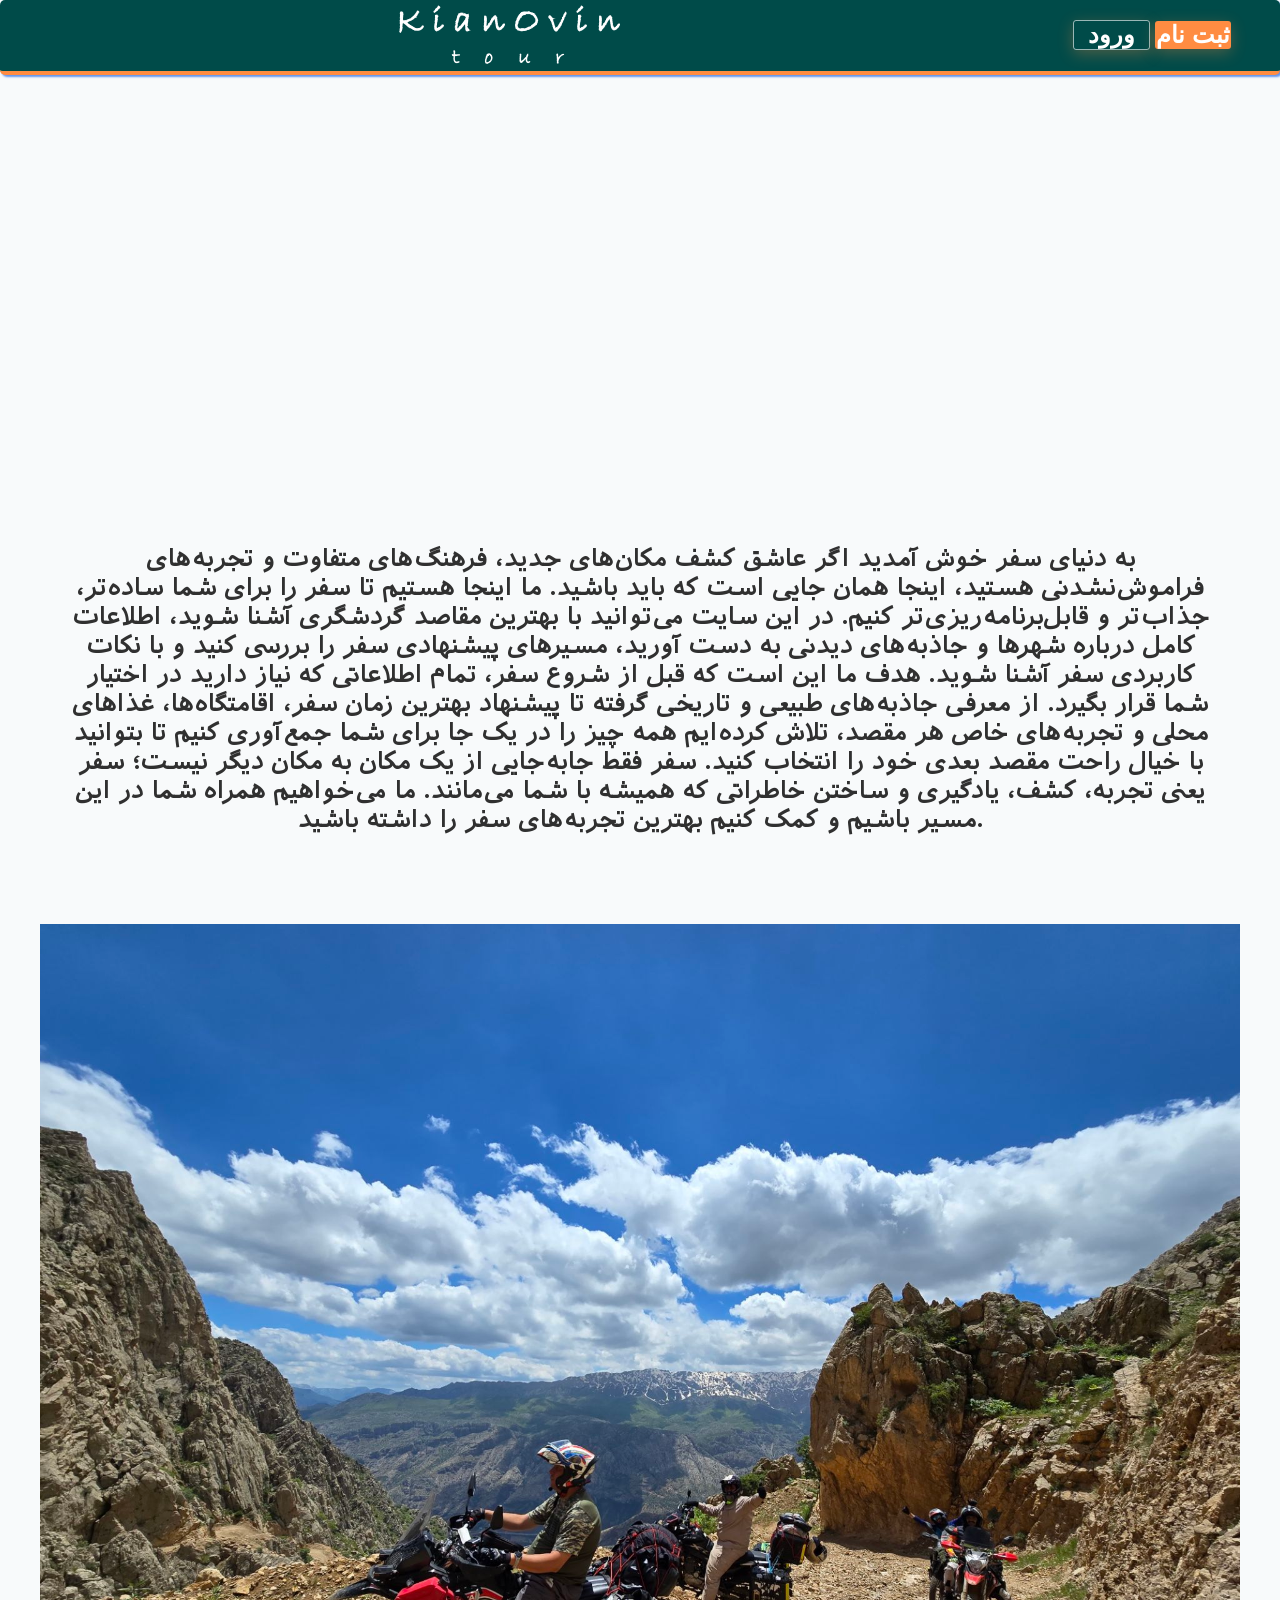
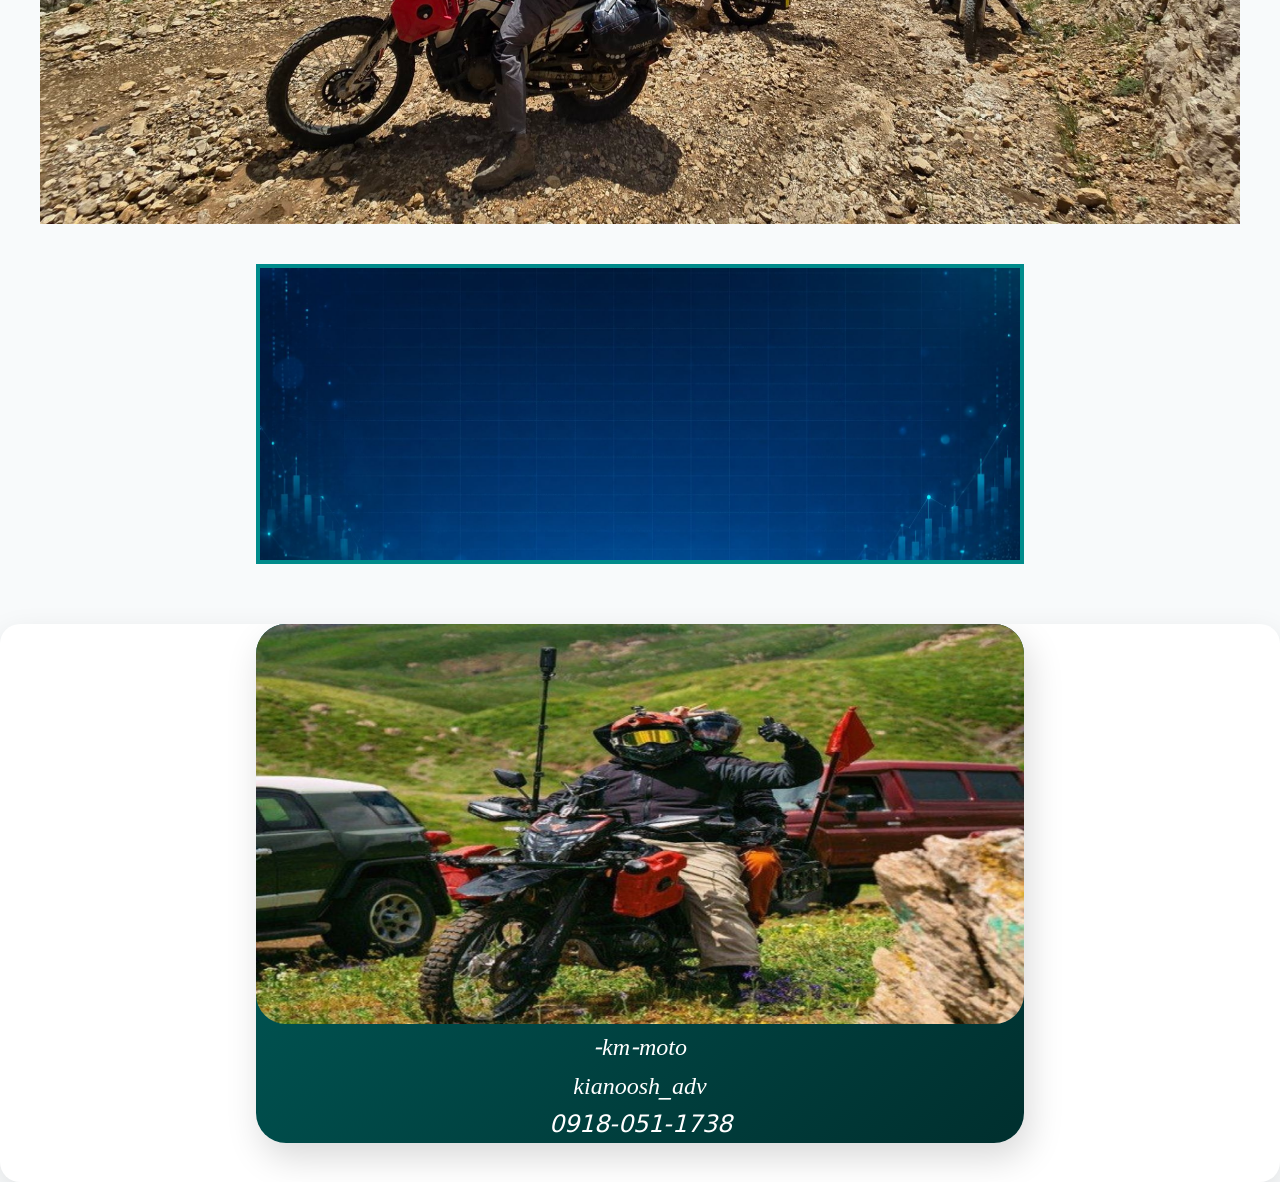
==== index.html @ 8444b20d "first_version" ====
<!DOCTYPE html>
<html lang="en">
<head>
    <meta charset="UTF-8">
    <meta name="viewport" content="width=device-width, initial-scale=1.0">
    <title>گردشگری کایکو</title>
    <link rel="stylesheet" href="index/index.css">
    <link rel="stylesheet" href="https://cdn.jsdelivr.net/npm/swiper@11/swiper-bundle.min.css"/>
    <script src="https://cdn.jsdelivr.net/npm/swiper@11/swiper-bundle.min.js"></script>
    <script src="index/chart/chart.umd.min.js"></script>

</head>
<body >
    <div class="header" >
        
        <div class="title">
            <h1>KianOvin</h1>
            <h3>t o u r</h3>
        </div>
        <div class="button">
            <button id="com">ورود</button>
            <button id="login">ثبت نام</button>
        </div>        
    </div>
    <div class="video">
        <video src="index/video/lv_0_۲۰۲۵۰۳۲۱۲۱۴۹۱۵.mp4" autoplay loop muted ></video>
    </div>
    <div class="expresion">
        <h4>
            به دنیای سفر خوش آمدید

اگر عاشق کشف مکان‌های جدید، فرهنگ‌های متفاوت و تجربه‌های فراموش‌نشدنی هستید، اینجا همان جایی است که باید باشید. ما اینجا هستیم تا سفر را برای شما ساده‌تر، جذاب‌تر و قابل‌برنامه‌ریزی‌تر کنیم.

در این سایت می‌توانید با بهترین مقاصد گردشگری آشنا شوید، اطلاعات کامل درباره شهرها و جاذبه‌های دیدنی به دست آورید، مسیرهای پیشنهادی سفر را بررسی کنید و با نکات کاربردی سفر آشنا شوید. هدف ما این است که قبل از شروع سفر، تمام اطلاعاتی که نیاز دارید در اختیار شما قرار بگیرد.

از معرفی جاذبه‌های طبیعی و تاریخی گرفته تا پیشنهاد بهترین زمان سفر، اقامتگاه‌ها، غذاهای محلی و تجربه‌های خاص هر مقصد، تلاش کرده‌ایم همه چیز را در یک جا برای شما جمع‌آوری کنیم تا بتوانید با خیال راحت مقصد بعدی خود را انتخاب کنید.

سفر فقط جابه‌جایی از یک مکان به مکان دیگر نیست؛ سفر یعنی تجربه، کشف، یادگیری و ساختن خاطراتی که همیشه با شما می‌مانند. ما می‌خواهیم همراه شما در این مسیر باشیم و کمک کنیم بهترین تجربه‌های سفر را داشته باشید.
        </h4>

    </div>
   

    <div class="swiper" id="swiper">
        <div class="swiper-wrapper">
            <div class="swiper-slide" >
                <div id="one"></div>
            </div>
            <div class="swiper-slide" >
                <div id="two"></div>
            </div>
            <div class="swiper-slide" >  
                <div id="three"></div>
            </div>
            <div class="swiper-slide" >
                <div id="four"></div>
            </div>
            <div class="swiper-slide" >
                <div id="five"></div>
            </div>

        </div>

    </div>
    <div class="box_canvas">
        <canvas id="canvas" class="canvas"></canvas>
    </div>
    <div class="swiper" id="all_img">
        <div class="swiper-wrapper">
            <div class="swiper-slide" id="swipeer" >
                <div class="one">
                <img src="index/pic/-2147483648_-210858.jpg" class="kianosh" alt="" >
                <div class="text_kianosh">
                    <h4>لیدر گروه</h4>
                    <p>کیانوش ملکی</p>
                    <p>25 ساله </p>
                    <p>متاهل</p>

                </div>
            </div>
            </div>
            <div class="swiper-slide" id="swipeer">
                <div class="one">
                <img src="index/pic/-2147483648_-210860.jpg" class="kianosh" alt="" >
                <div class="text_kianosh">
                    <p>-km-moto</p>
                    <p>kianoosh_adv</p>
                    <p>0918-051-1738</p>


                </div>
                </div>

            </div>

        </div>

    </div>

   
    
    
</body>
</html>
<script src="index/index.js"></script>
---- index/index.css ----
*{
    padding: 0;
    margin: 0;
    box-sizing: border-box;
}
@font-face{
    font-family:'title';
    src:url(../font/irsans_P30Day.com.ttf);;
}
@font-face{
    font-family: 'brad';
    src: url(../font/BRADHITC.TTF);
}
body{
    font-family:'title';
    background-color:#f8fAfB;
    
   

}
.header{
    width: 100%;
    background-color: #004B49;
    border-bottom: 4px solid #FF8C42;
    display: flex;
    border-radius: 5px;
    box-shadow: 2px 2px 2px cornflowerblue;
    color: #ffffff;
    letter-spacing: 10px;
}
.title{
    width: 50%;
    font-family:'brad';
    margin-left: auto;
    margin-right: auto;
    text-align: center;
    font-size: large;
    backdrop-filter: blur(1px);
    height: fit-content;
}
@media(max-width:375px){
    .title{
        font-size: 8px;
       
    }
}
button{
    background: #FF8C42;
    border: none;
    color: white;
    font-size: 20px;
    box-shadow: 0 4px 15px rgba(255,140,66,0.3);
 
    
}
button{
       cursor: pointer;
       width: 30%;
       
       height: fit-content;
       border-radius: 3px;
        font-size: x-large;
        font-weight: bolder;
        transition: 0.5s;

}
.button{
    display: flex;
    width: 20%;
    align-items: center;
    justify-content: center;
    gap: 5px;
    height: fit-content;
    margin-top: 20px;
}
.video{
    width: 80%;
    margin-left: auto;
    margin-right: auto;
    text-align: center;
    margin-top: 2%;
}
video{
    width: 80%;
    border: 2px black solid;
    border: none;
    border-radius: 15px;
   
}
@media(max-width:450px){
    .video{
        width: 100%;
    }
    video{
        width: 100%;
    }
}

.box_image_one{
    width: 15%;
    height: 110px;
    background-image: url(pic/1.png);
    background-size: cover;
    margin-left: 5%;
    border-radius: 3px;
    box-shadow: 3px 2px 5px black;
}
#com{
    background: transparent;
    color: white;
    border: 1px solid rgba(255,255,255,0.6);
}
@media(max-width:1024px){
    button{
        gap: 30px;
        font-size: large;
    }
}
@media(max-width:704px){
    .button{
        width: 100%;
        flex-wrap: wrap;
    }
}
@media(max-width:780px){
    .box_image_one{
        visibility: hidden;
    }
}
button:hover{
    box-shadow: 3px 3px 5px cadetblue;
    background-color: #E67E22;
}
@font-face{
    font-family: 'expresion';
    src: url(../font/);
}
.expresion{
    font-family:'title';
    margin-top: 30px;
    color: rgb(48, 48, 48);
    width: 90%;
    margin-left: auto;
    margin-right: auto;
    text-align: center;
    font-size: 24px;
    height: fit-content;
    
}
.all_image{
    margin-top: 40px;
    height: 300px;
    width: 80%;
    margin-left: auto;
    margin-right: auto;
    border: 2px solid orangered;

}
.img{
    margin-top: 50px;
    height: 400px;
    width: 90%;
   
    margin-left: auto;
    margin-right: auto;

}
img{
    width: 100%;
    height: 100%;
}
.swiper{
    width: 100%;
    text-align: center;
    margin-top: 90px;
}


.img{
    border-radius: 20px;
}


.box_canvas{
    max-width: 60%;
    height: 300px;
    margin-left: auto;
    margin-right: auto;
    margin-top: 40px ;
    height: 300px;
   

}
.canvas{
    height: 100%;
    width: 100%;
    margin-left: auto;
    margin-right: auto;
    border: 4px solid darkcyan;
    background-image: url(pic/fd52de25-2a9a-4688-99f4-b8095c11a74e.jpg);
    background-size: cover;
    background-repeat: no-repeat;
    background-position: center;

}

.kianosh{
    width: 100%;
    height: 400px;
    margin-left: auto;
    margin-right: auto;
    border-radius: 30px;
}
#all_img{
    background-color: rgb(255, 255, 255);
    border-radius: 20px;
    box-shadow: 0 10px 30px rgba(0,0,0,0.1);
    margin-top: 60px;
}
.text_kianosh{
    font-family: 'title';
    font-feature-settings: "SS01";
    color: #ffffff;
    font-size: x-large;
    font-style: italic;
    text-align: center;
    line-height: 1.6;
}
.one{
    border: none;
    width: 60%;
    margin-left: auto;
    margin-right: auto;
    background: linear-gradient(135deg,#005f5d 0%,#002f2e 100%);
    border-radius: 30px;
    box-shadow: 5px 15px 35px rgba(0, 0, 0, 0.15);
}

#one{
    margin-left: auto;
    margin-right: auto;
    width: 100%;
    height: 100vh;
    background-image: url(pic/IMG_20260608_173111_754.jpg);
    background-size: contain;
    background-repeat: no-repeat;
    background-position: center;
   
}
#two{
    margin-left: auto;
    margin-right: auto;
    width: 100%;
    height: 100vh;
    background-image: url(pic/IMG_20260608_173112_540.jpg);
    background-size: contain;
    background-repeat: no-repeat;
    background-position: center;
 

}
#three{
    margin-left: auto;
    margin-right: auto;
     width: 100%;
    height: 100vh;
    background-image: url(pic/IMG_20260608_173112_901.jpg);
    background-size: contain;
    background-repeat: no-repeat;
    background-position: center;
 

}
#four{
    margin-left: auto;
    margin-right: auto;
    width: 100%;
    height: 100vh;
    background-image: url(pic/IMG_20260608_173112_183.jpg);
    background-size: contain;
    background-repeat: no-repeat;
    background-position: center;
   

}
#five{
    margin-left: auto;
    margin-right: auto;
    width: 100%;
    height: 100vh;
    background-image: url(pic/IMG_20260608_173111_948.jpg);
    background-size: contain;
    background-repeat: no-repeat;
    background-position: center;

    
}
#manage{
    width: 100px;
    height: fit-content;
    margin-left: 90%;
}
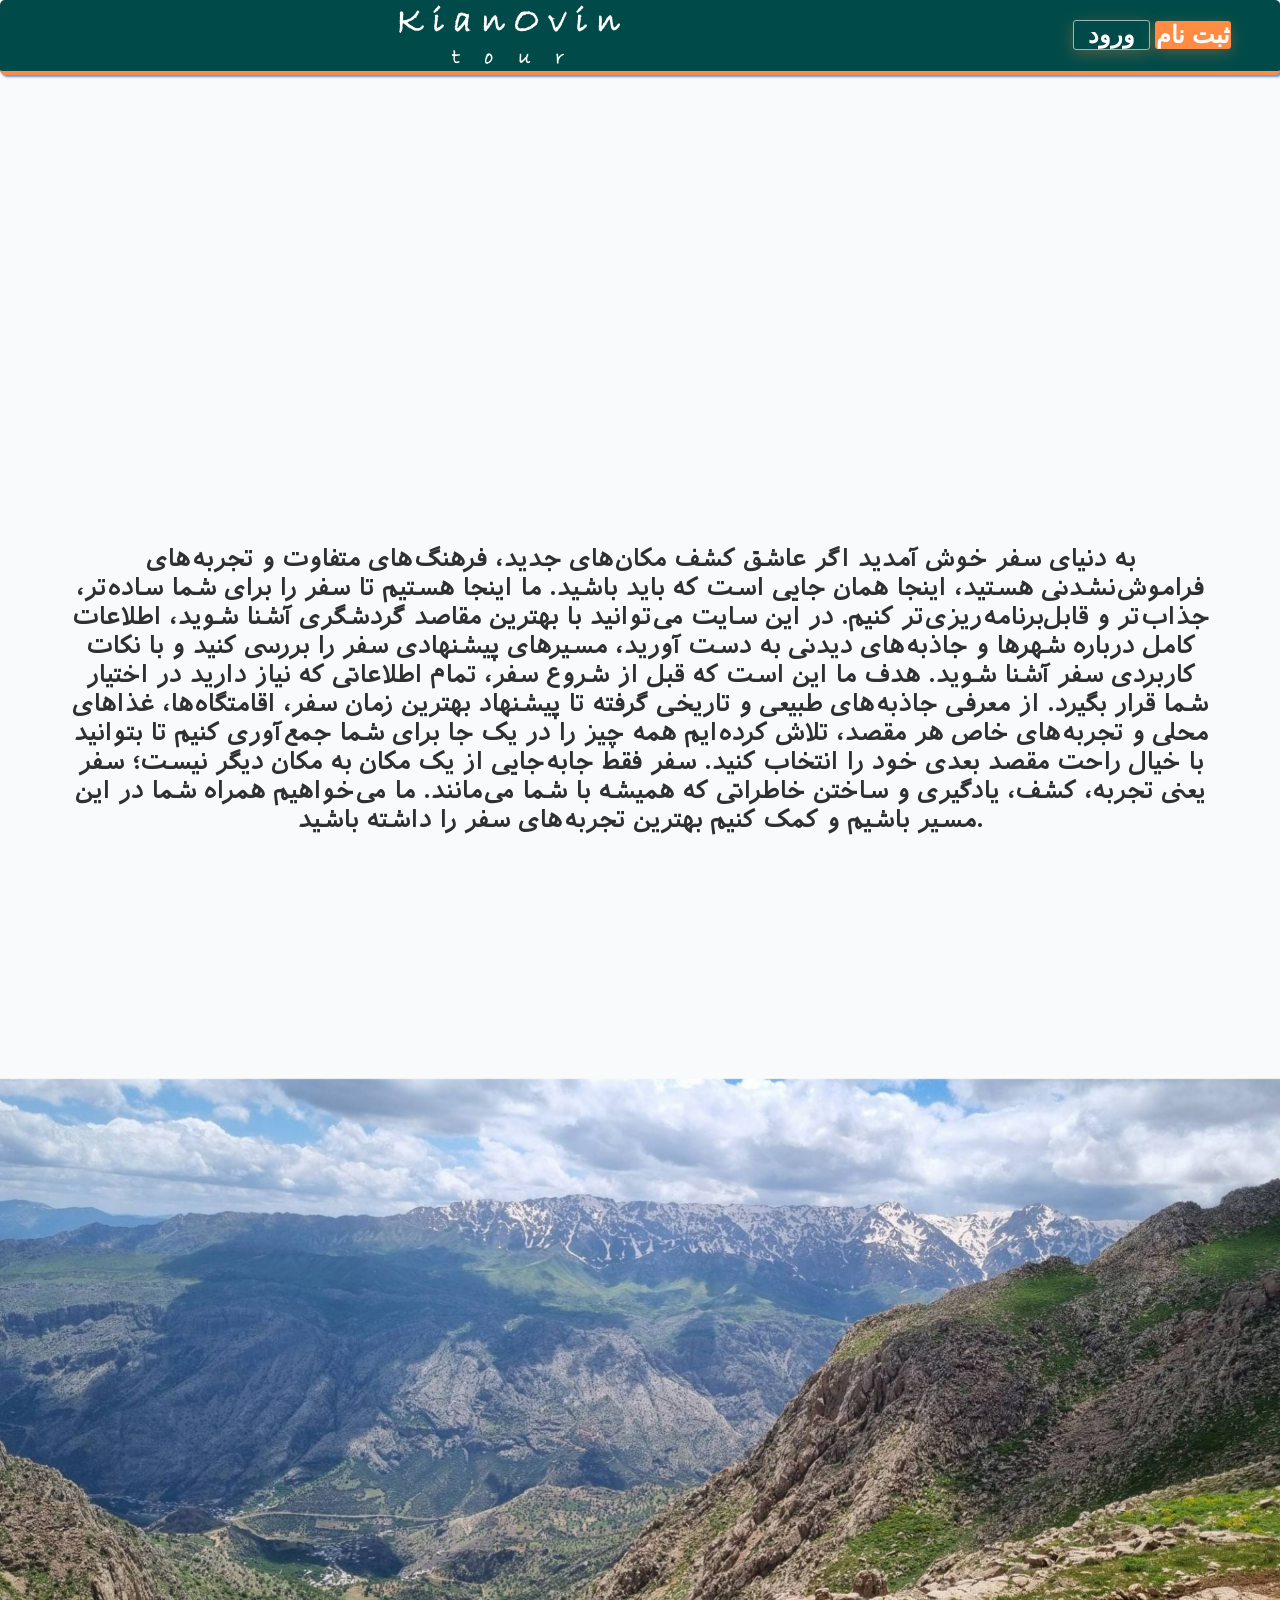
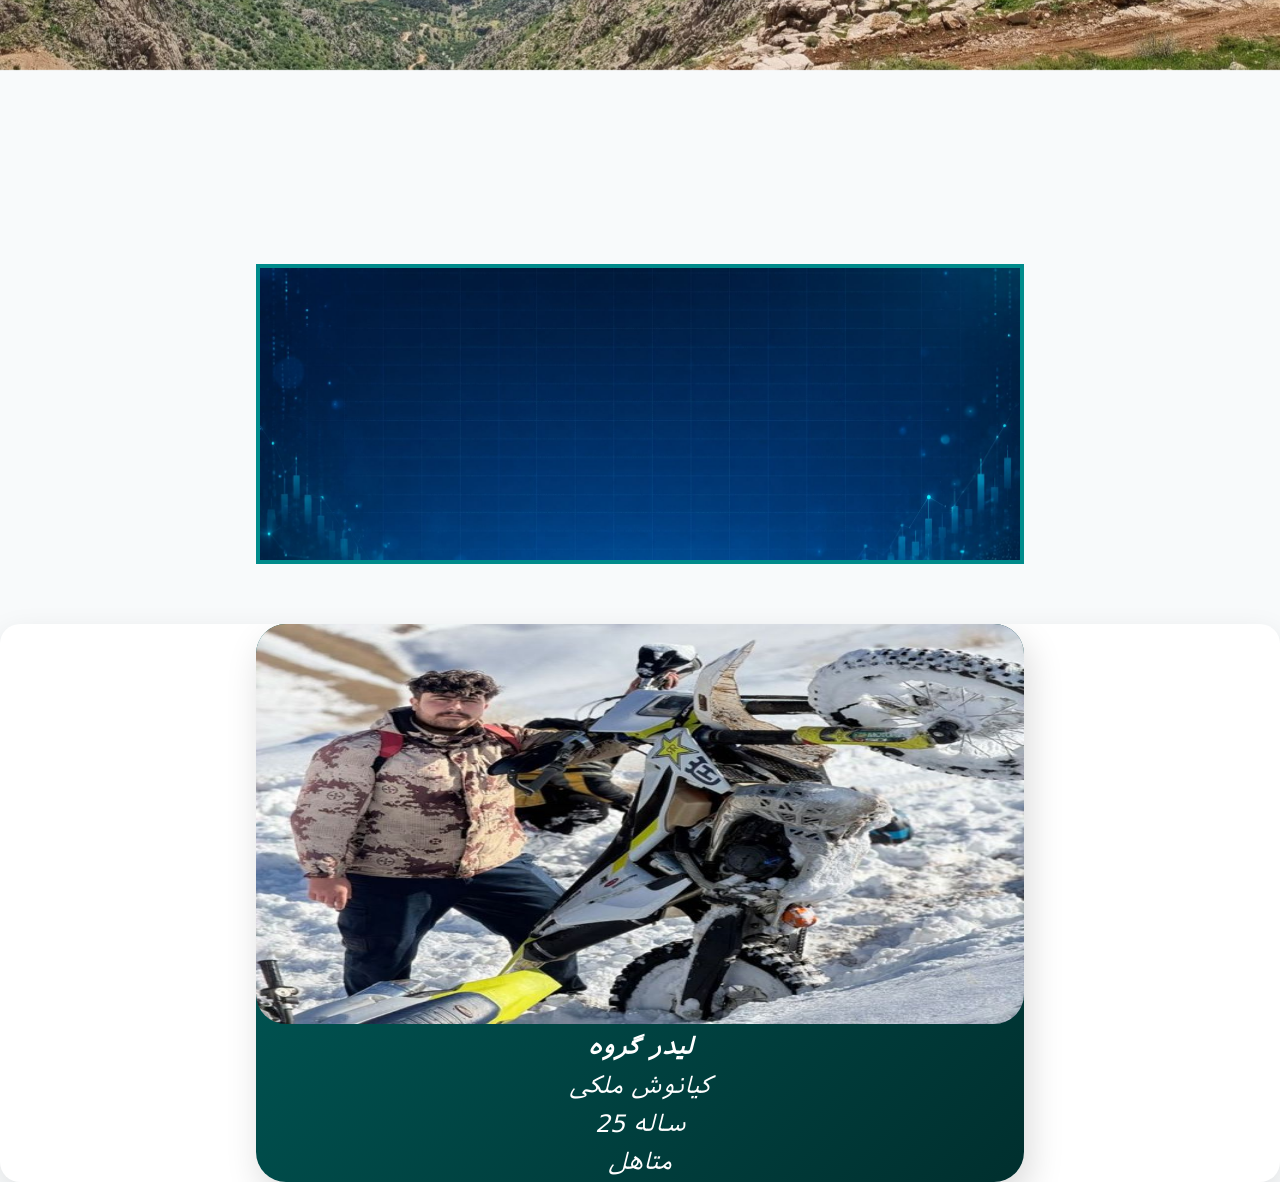
==== commit c9714513: "Add files via upload" ====
--- a/index.html
+++ b/index.html
@@ -1,105 +1,105 @@
-<!DOCTYPE html>
-<html lang="en">
-<head>
-    <meta charset="UTF-8">
-    <meta name="viewport" content="width=device-width, initial-scale=1.0">
-    <title>گردشگری کایکو</title>
-    <link rel="stylesheet" href="index/index.css">
-    <link rel="stylesheet" href="https://cdn.jsdelivr.net/npm/swiper@11/swiper-bundle.min.css"/>
-    <script src="https://cdn.jsdelivr.net/npm/swiper@11/swiper-bundle.min.js"></script>
-    <script src="index/chart/chart.umd.min.js"></script>
-
-</head>
-<body >
-    <div class="header" >
-        
-        <div class="title">
-            <h1>KianOvin</h1>
-            <h3>t o u r</h3>
-        </div>
-        <div class="button">
-            <button id="com">ورود</button>
-            <button id="login">ثبت نام</button>
-        </div>        
-    </div>
-    <div class="video">
-        <video src="index/video/lv_0_۲۰۲۵۰۳۲۱۲۱۴۹۱۵.mp4" autoplay loop muted ></video>
-    </div>
-    <div class="expresion">
-        <h4>
-            به دنیای سفر خوش آمدید
-
-اگر عاشق کشف مکان‌های جدید، فرهنگ‌های متفاوت و تجربه‌های فراموش‌نشدنی هستید، اینجا همان جایی است که باید باشید. ما اینجا هستیم تا سفر را برای شما ساده‌تر، جذاب‌تر و قابل‌برنامه‌ریزی‌تر کنیم.
-
-در این سایت می‌توانید با بهترین مقاصد گردشگری آشنا شوید، اطلاعات کامل درباره شهرها و جاذبه‌های دیدنی به دست آورید، مسیرهای پیشنهادی سفر را بررسی کنید و با نکات کاربردی سفر آشنا شوید. هدف ما این است که قبل از شروع سفر، تمام اطلاعاتی که نیاز دارید در اختیار شما قرار بگیرد.
-
-از معرفی جاذبه‌های طبیعی و تاریخی گرفته تا پیشنهاد بهترین زمان سفر، اقامتگاه‌ها، غذاهای محلی و تجربه‌های خاص هر مقصد، تلاش کرده‌ایم همه چیز را در یک جا برای شما جمع‌آوری کنیم تا بتوانید با خیال راحت مقصد بعدی خود را انتخاب کنید.
-
-سفر فقط جابه‌جایی از یک مکان به مکان دیگر نیست؛ سفر یعنی تجربه، کشف، یادگیری و ساختن خاطراتی که همیشه با شما می‌مانند. ما می‌خواهیم همراه شما در این مسیر باشیم و کمک کنیم بهترین تجربه‌های سفر را داشته باشید.
-        </h4>
-
-    </div>
-   
-
-    <div class="swiper" id="swiper">
-        <div class="swiper-wrapper">
-            <div class="swiper-slide" >
-                <div id="one"></div>
-            </div>
-            <div class="swiper-slide" >
-                <div id="two"></div>
-            </div>
-            <div class="swiper-slide" >  
-                <div id="three"></div>
-            </div>
-            <div class="swiper-slide" >
-                <div id="four"></div>
-            </div>
-            <div class="swiper-slide" >
-                <div id="five"></div>
-            </div>
-
-        </div>
-
-    </div>
-    <div class="box_canvas">
-        <canvas id="canvas" class="canvas"></canvas>
-    </div>
-    <div class="swiper" id="all_img">
-        <div class="swiper-wrapper">
-            <div class="swiper-slide" id="swipeer" >
-                <div class="one">
-                <img src="index/pic/-2147483648_-210858.jpg" class="kianosh" alt="" >
-                <div class="text_kianosh">
-                    <h4>لیدر گروه</h4>
-                    <p>کیانوش ملکی</p>
-                    <p>25 ساله </p>
-                    <p>متاهل</p>
-
-                </div>
-            </div>
-            </div>
-            <div class="swiper-slide" id="swipeer">
-                <div class="one">
-                <img src="index/pic/-2147483648_-210860.jpg" class="kianosh" alt="" >
-                <div class="text_kianosh">
-                    <p>-km-moto</p>
-                    <p>kianoosh_adv</p>
-                    <p>0918-051-1738</p>
-
-
-                </div>
-                </div>
-
-            </div>
-
-        </div>
-
-    </div>
-
-   
-    
-    
-</body>
-</html>
+<!DOCTYPE html>
+<html lang="en">
+<head>
+    <meta charset="UTF-8">
+    <meta name="viewport" content="width=device-width, initial-scale=1.0">
+    <title>گردشگری کایکو</title>
+    <link rel="stylesheet" href="index/index.css">
+    <link rel="stylesheet" href="https://cdn.jsdelivr.net/npm/swiper@11/swiper-bundle.min.css"/>
+    <script src="https://cdn.jsdelivr.net/npm/swiper@11/swiper-bundle.min.js"></script>
+    <script src="index/chart/chart.umd.min.js"></script>
+
+</head>
+<body >
+    <div class="header" >
+        
+        <div class="title">
+            <h1>KianOvin</h1>
+            <h3>t o u r</h3>
+        </div>
+        <div class="button">
+            <button id="com">ورود</button>
+            <button id="login">ثبت نام</button>
+        </div>        
+    </div>
+    <div class="video">
+        <video src="index/video/lv_0_۲۰۲۵۰۳۲۱۲۱۴۹۱۵.mp4" autoplay loop muted ></video>
+    </div>
+    <div class="expresion">
+        <h4>
+            به دنیای سفر خوش آمدید
+
+اگر عاشق کشف مکان‌های جدید، فرهنگ‌های متفاوت و تجربه‌های فراموش‌نشدنی هستید، اینجا همان جایی است که باید باشید. ما اینجا هستیم تا سفر را برای شما ساده‌تر، جذاب‌تر و قابل‌برنامه‌ریزی‌تر کنیم.
+
+در این سایت می‌توانید با بهترین مقاصد گردشگری آشنا شوید، اطلاعات کامل درباره شهرها و جاذبه‌های دیدنی به دست آورید، مسیرهای پیشنهادی سفر را بررسی کنید و با نکات کاربردی سفر آشنا شوید. هدف ما این است که قبل از شروع سفر، تمام اطلاعاتی که نیاز دارید در اختیار شما قرار بگیرد.
+
+از معرفی جاذبه‌های طبیعی و تاریخی گرفته تا پیشنهاد بهترین زمان سفر، اقامتگاه‌ها، غذاهای محلی و تجربه‌های خاص هر مقصد، تلاش کرده‌ایم همه چیز را در یک جا برای شما جمع‌آوری کنیم تا بتوانید با خیال راحت مقصد بعدی خود را انتخاب کنید.
+
+سفر فقط جابه‌جایی از یک مکان به مکان دیگر نیست؛ سفر یعنی تجربه، کشف، یادگیری و ساختن خاطراتی که همیشه با شما می‌مانند. ما می‌خواهیم همراه شما در این مسیر باشیم و کمک کنیم بهترین تجربه‌های سفر را داشته باشید.
+        </h4>
+
+    </div>
+   
+
+    <div class="swiper" id="swiper">
+        <div class="swiper-wrapper">
+            <div class="swiper-slide" >
+                <div id="one"></div>
+            </div>
+            <div class="swiper-slide" >
+                <div id="two"></div>
+            </div>
+            <div class="swiper-slide" >  
+                <div id="three"></div>
+            </div>
+            <div class="swiper-slide" >
+                <div id="four"></div>
+            </div>
+            <div class="swiper-slide" >
+                <div id="five"></div>
+            </div>
+
+        </div>
+
+    </div>
+    <div class="box_canvas">
+        <canvas id="canvas" class="canvas"></canvas>
+    </div>
+    <div class="swiper" id="all_img">
+        <div class="swiper-wrapper">
+            <div class="swiper-slide" id="swipeer" >
+                <div class="one">
+                <img src="index/pic/-2147483648_-210858.jpg" class="kianosh" alt="" >
+                <div class="text_kianosh">
+                    <h4>لیدر گروه</h4>
+                    <p>کیانوش ملکی</p>
+                    <p>25 ساله </p>
+                    <p>متاهل</p>
+
+                </div>
+            </div>
+            </div>
+            <div class="swiper-slide" id="swipeer">
+                <div class="one">
+                <img src="index/pic/-2147483648_-210860.jpg" class="kianosh" alt="" >
+                <div class="text_kianosh">
+                    <p>-km-moto</p>
+                    <p>kianoosh_adv</p>
+                    <p>0918-051-1738</p>
+
+
+                </div>
+                </div>
+
+            </div>
+
+        </div>
+
+    </div>
+
+   
+    
+    
+</body>
+</html>
 <script src="index/index.js"></script>
--- a/index/index.css
+++ b/index/index.css
@@ -1,302 +1,302 @@
-*{
-    padding: 0;
-    margin: 0;
-    box-sizing: border-box;
-}
-@font-face{
-    font-family:'title';
-    src:url(../font/irsans_P30Day.com.ttf);;
-}
-@font-face{
-    font-family: 'brad';
-    src: url(../font/BRADHITC.TTF);
-}
-body{
-    font-family:'title';
-    background-color:#f8fAfB;
-    
-   
-
-}
-.header{
-    width: 100%;
-    background-color: #004B49;
-    border-bottom: 4px solid #FF8C42;
-    display: flex;
-    border-radius: 5px;
-    box-shadow: 2px 2px 2px cornflowerblue;
-    color: #ffffff;
-    letter-spacing: 10px;
-}
-.title{
-    width: 50%;
-    font-family:'brad';
-    margin-left: auto;
-    margin-right: auto;
-    text-align: center;
-    font-size: large;
-    backdrop-filter: blur(1px);
-    height: fit-content;
-}
-@media(max-width:375px){
-    .title{
-        font-size: 8px;
-       
-    }
-}
-button{
-    background: #FF8C42;
-    border: none;
-    color: white;
-    font-size: 20px;
-    box-shadow: 0 4px 15px rgba(255,140,66,0.3);
- 
-    
-}
-button{
-       cursor: pointer;
-       width: 30%;
-       
-       height: fit-content;
-       border-radius: 3px;
-        font-size: x-large;
-        font-weight: bolder;
-        transition: 0.5s;
-
-}
-.button{
-    display: flex;
-    width: 20%;
-    align-items: center;
-    justify-content: center;
-    gap: 5px;
-    height: fit-content;
-    margin-top: 20px;
-}
-.video{
-    width: 80%;
-    margin-left: auto;
-    margin-right: auto;
-    text-align: center;
-    margin-top: 2%;
-}
-video{
-    width: 80%;
-    border: 2px black solid;
-    border: none;
-    border-radius: 15px;
-   
-}
-@media(max-width:450px){
-    .video{
-        width: 100%;
-    }
-    video{
-        width: 100%;
-    }
-}
-
-.box_image_one{
-    width: 15%;
-    height: 110px;
-    background-image: url(pic/1.png);
-    background-size: cover;
-    margin-left: 5%;
-    border-radius: 3px;
-    box-shadow: 3px 2px 5px black;
-}
-#com{
-    background: transparent;
-    color: white;
-    border: 1px solid rgba(255,255,255,0.6);
-}
-@media(max-width:1024px){
-    button{
-        gap: 30px;
-        font-size: large;
-    }
-}
-@media(max-width:704px){
-    .button{
-        width: 100%;
-        flex-wrap: wrap;
-    }
-}
-@media(max-width:780px){
-    .box_image_one{
-        visibility: hidden;
-    }
-}
-button:hover{
-    box-shadow: 3px 3px 5px cadetblue;
-    background-color: #E67E22;
-}
-@font-face{
-    font-family: 'expresion';
-    src: url(../font/);
-}
-.expresion{
-    font-family:'title';
-    margin-top: 30px;
-    color: rgb(48, 48, 48);
-    width: 90%;
-    margin-left: auto;
-    margin-right: auto;
-    text-align: center;
-    font-size: 24px;
-    height: fit-content;
-    
-}
-.all_image{
-    margin-top: 40px;
-    height: 300px;
-    width: 80%;
-    margin-left: auto;
-    margin-right: auto;
-    border: 2px solid orangered;
-
-}
-.img{
-    margin-top: 50px;
-    height: 400px;
-    width: 90%;
-   
-    margin-left: auto;
-    margin-right: auto;
-
-}
-img{
-    width: 100%;
-    height: 100%;
-}
-.swiper{
-    width: 100%;
-    text-align: center;
-    margin-top: 90px;
-}
-
-
-.img{
-    border-radius: 20px;
-}
-
-
-.box_canvas{
-    max-width: 60%;
-    height: 300px;
-    margin-left: auto;
-    margin-right: auto;
-    margin-top: 40px ;
-    height: 300px;
-   
-
-}
-.canvas{
-    height: 100%;
-    width: 100%;
-    margin-left: auto;
-    margin-right: auto;
-    border: 4px solid darkcyan;
-    background-image: url(pic/fd52de25-2a9a-4688-99f4-b8095c11a74e.jpg);
-    background-size: cover;
-    background-repeat: no-repeat;
-    background-position: center;
-
-}
-
-.kianosh{
-    width: 100%;
-    height: 400px;
-    margin-left: auto;
-    margin-right: auto;
-    border-radius: 30px;
-}
-#all_img{
-    background-color: rgb(255, 255, 255);
-    border-radius: 20px;
-    box-shadow: 0 10px 30px rgba(0,0,0,0.1);
-    margin-top: 60px;
-}
-.text_kianosh{
-    font-family: 'title';
-    font-feature-settings: "SS01";
-    color: #ffffff;
-    font-size: x-large;
-    font-style: italic;
-    text-align: center;
-    line-height: 1.6;
-}
-.one{
-    border: none;
-    width: 60%;
-    margin-left: auto;
-    margin-right: auto;
-    background: linear-gradient(135deg,#005f5d 0%,#002f2e 100%);
-    border-radius: 30px;
-    box-shadow: 5px 15px 35px rgba(0, 0, 0, 0.15);
-}
-
-#one{
-    margin-left: auto;
-    margin-right: auto;
-    width: 100%;
-    height: 100vh;
-    background-image: url(pic/IMG_20260608_173111_754.jpg);
-    background-size: contain;
-    background-repeat: no-repeat;
-    background-position: center;
-   
-}
-#two{
-    margin-left: auto;
-    margin-right: auto;
-    width: 100%;
-    height: 100vh;
-    background-image: url(pic/IMG_20260608_173112_540.jpg);
-    background-size: contain;
-    background-repeat: no-repeat;
-    background-position: center;
- 
-
-}
-#three{
-    margin-left: auto;
-    margin-right: auto;
-     width: 100%;
-    height: 100vh;
-    background-image: url(pic/IMG_20260608_173112_901.jpg);
-    background-size: contain;
-    background-repeat: no-repeat;
-    background-position: center;
- 
-
-}
-#four{
-    margin-left: auto;
-    margin-right: auto;
-    width: 100%;
-    height: 100vh;
-    background-image: url(pic/IMG_20260608_173112_183.jpg);
-    background-size: contain;
-    background-repeat: no-repeat;
-    background-position: center;
-   
-
-}
-#five{
-    margin-left: auto;
-    margin-right: auto;
-    width: 100%;
-    height: 100vh;
-    background-image: url(pic/IMG_20260608_173111_948.jpg);
-    background-size: contain;
-    background-repeat: no-repeat;
-    background-position: center;
-
-    
-}
-#manage{
-    width: 100px;
-    height: fit-content;
-    margin-left: 90%;
+*{
+    padding: 0;
+    margin: 0;
+    box-sizing: border-box;
+}
+@font-face{
+    font-family:'title';
+    src:url(../font/irsans_P30Day.com.ttf);;
+}
+@font-face{
+    font-family: 'brad';
+    src: url(../font/BRADHITC.TTF);
+}
+body{
+    font-family:'title';
+    background-color:#f8fAfB;
+    
+   
+
+}
+.header{
+    width: 100%;
+    background-color: #004B49;
+    border-bottom: 4px solid #FF8C42;
+    display: flex;
+    border-radius: 5px;
+    box-shadow: 2px 2px 2px cornflowerblue;
+    color: #ffffff;
+    letter-spacing: 10px;
+}
+.title{
+    width: 50%;
+    font-family:'brad';
+    margin-left: auto;
+    margin-right: auto;
+    text-align: center;
+    font-size: large;
+    backdrop-filter: blur(1px);
+    height: fit-content;
+}
+@media(max-width:375px){
+    .title{
+        font-size: 8px;
+       
+    }
+}
+button{
+    background: #FF8C42;
+    border: none;
+    color: white;
+    font-size: 20px;
+    box-shadow: 0 4px 15px rgba(255,140,66,0.3);
+ 
+    
+}
+button{
+       cursor: pointer;
+       width: 30%;
+       
+       height: fit-content;
+       border-radius: 3px;
+        font-size: x-large;
+        font-weight: bolder;
+        transition: 0.5s;
+
+}
+.button{
+    display: flex;
+    width: 20%;
+    align-items: center;
+    justify-content: center;
+    gap: 5px;
+    height: fit-content;
+    margin-top: 20px;
+}
+.video{
+    width: 80%;
+    margin-left: auto;
+    margin-right: auto;
+    text-align: center;
+    margin-top: 2%;
+}
+video{
+    width: 80%;
+    border: 2px black solid;
+    border: none;
+    border-radius: 15px;
+   
+}
+@media(max-width:450px){
+    .video{
+        width: 100%;
+    }
+    video{
+        width: 100%;
+    }
+}
+
+.box_image_one{
+    width: 15%;
+    height: 110px;
+    background-image: url(pic/1.png);
+    background-size: cover;
+    margin-left: 5%;
+    border-radius: 3px;
+    box-shadow: 3px 2px 5px black;
+}
+#com{
+    background: transparent;
+    color: white;
+    border: 1px solid rgba(255,255,255,0.6);
+}
+@media(max-width:1024px){
+    button{
+        gap: 30px;
+        font-size: large;
+    }
+}
+@media(max-width:704px){
+    .button{
+        width: 100%;
+        flex-wrap: wrap;
+    }
+}
+@media(max-width:780px){
+    .box_image_one{
+        visibility: hidden;
+    }
+}
+button:hover{
+    box-shadow: 3px 3px 5px cadetblue;
+    background-color: #E67E22;
+}
+@font-face{
+    font-family: 'expresion';
+    src: url(../font/);
+}
+.expresion{
+    font-family:'title';
+    margin-top: 30px;
+    color: rgb(48, 48, 48);
+    width: 90%;
+    margin-left: auto;
+    margin-right: auto;
+    text-align: center;
+    font-size: 24px;
+    height: fit-content;
+    
+}
+.all_image{
+    margin-top: 40px;
+    height: 300px;
+    width: 80%;
+    margin-left: auto;
+    margin-right: auto;
+    border: 2px solid orangered;
+
+}
+.img{
+    margin-top: 50px;
+    height: 400px;
+    width: 90%;
+   
+    margin-left: auto;
+    margin-right: auto;
+
+}
+img{
+    width: 100%;
+    height: 100%;
+}
+.swiper{
+    width: 100%;
+    text-align: center;
+    margin-top: 90px;
+}
+
+
+.img{
+    border-radius: 20px;
+}
+
+
+.box_canvas{
+    max-width: 60%;
+    height: 300px;
+    margin-left: auto;
+    margin-right: auto;
+    margin-top: 40px ;
+    height: 300px;
+   
+
+}
+.canvas{
+    height: 100%;
+    width: 100%;
+    margin-left: auto;
+    margin-right: auto;
+    border: 4px solid darkcyan;
+    background-image: url(pic/fd52de25-2a9a-4688-99f4-b8095c11a74e.jpg);
+    background-size: cover;
+    background-repeat: no-repeat;
+    background-position: center;
+
+}
+
+.kianosh{
+    width: 100%;
+    height: 400px;
+    margin-left: auto;
+    margin-right: auto;
+    border-radius: 30px;
+}
+#all_img{
+    background-color: rgb(255, 255, 255);
+    border-radius: 20px;
+    box-shadow: 0 10px 30px rgba(0,0,0,0.1);
+    margin-top: 60px;
+}
+.text_kianosh{
+    font-family: 'title';
+    font-feature-settings: "SS01";
+    color: #ffffff;
+    font-size: x-large;
+    font-style: italic;
+    text-align: center;
+    line-height: 1.6;
+}
+.one{
+    border: none;
+    width: 60%;
+    margin-left: auto;
+    margin-right: auto;
+    background: linear-gradient(135deg,#005f5d 0%,#002f2e 100%);
+    border-radius: 30px;
+    box-shadow: 5px 15px 35px rgba(0, 0, 0, 0.15);
+}
+
+#one{
+    margin-left: auto;
+    margin-right: auto;
+    width: 100%;
+    height: 100vh;
+    background-image: url(pic/IMG_20260608_173111_754.jpg);
+    background-size: contain;
+    background-repeat: no-repeat;
+    background-position: center;
+   
+}
+#two{
+    margin-left: auto;
+    margin-right: auto;
+    width: 100%;
+    height: 100vh;
+    background-image: url(pic/IMG_20260608_173112_540.jpg);
+    background-size: contain;
+    background-repeat: no-repeat;
+    background-position: center;
+ 
+
+}
+#three{
+    margin-left: auto;
+    margin-right: auto;
+     width: 100%;
+    height: 100vh;
+    background-image: url(pic/IMG_20260608_173112_901.jpg);
+    background-size: contain;
+    background-repeat: no-repeat;
+    background-position: center;
+ 
+
+}
+#four{
+    margin-left: auto;
+    margin-right: auto;
+    width: 100%;
+    height: 100vh;
+    background-image: url(pic/IMG_20260608_173112_183.jpg);
+    background-size: contain;
+    background-repeat: no-repeat;
+    background-position: center;
+   
+
+}
+#five{
+    margin-left: auto;
+    margin-right: auto;
+    width: 100%;
+    height: 100vh;
+    background-image: url(pic/IMG_20260608_173111_948.jpg);
+    background-size: contain;
+    background-repeat: no-repeat;
+    background-position: center;
+
+    
+}
+#manage{
+    width: 100px;
+    height: fit-content;
+    margin-left: 90%;
 }
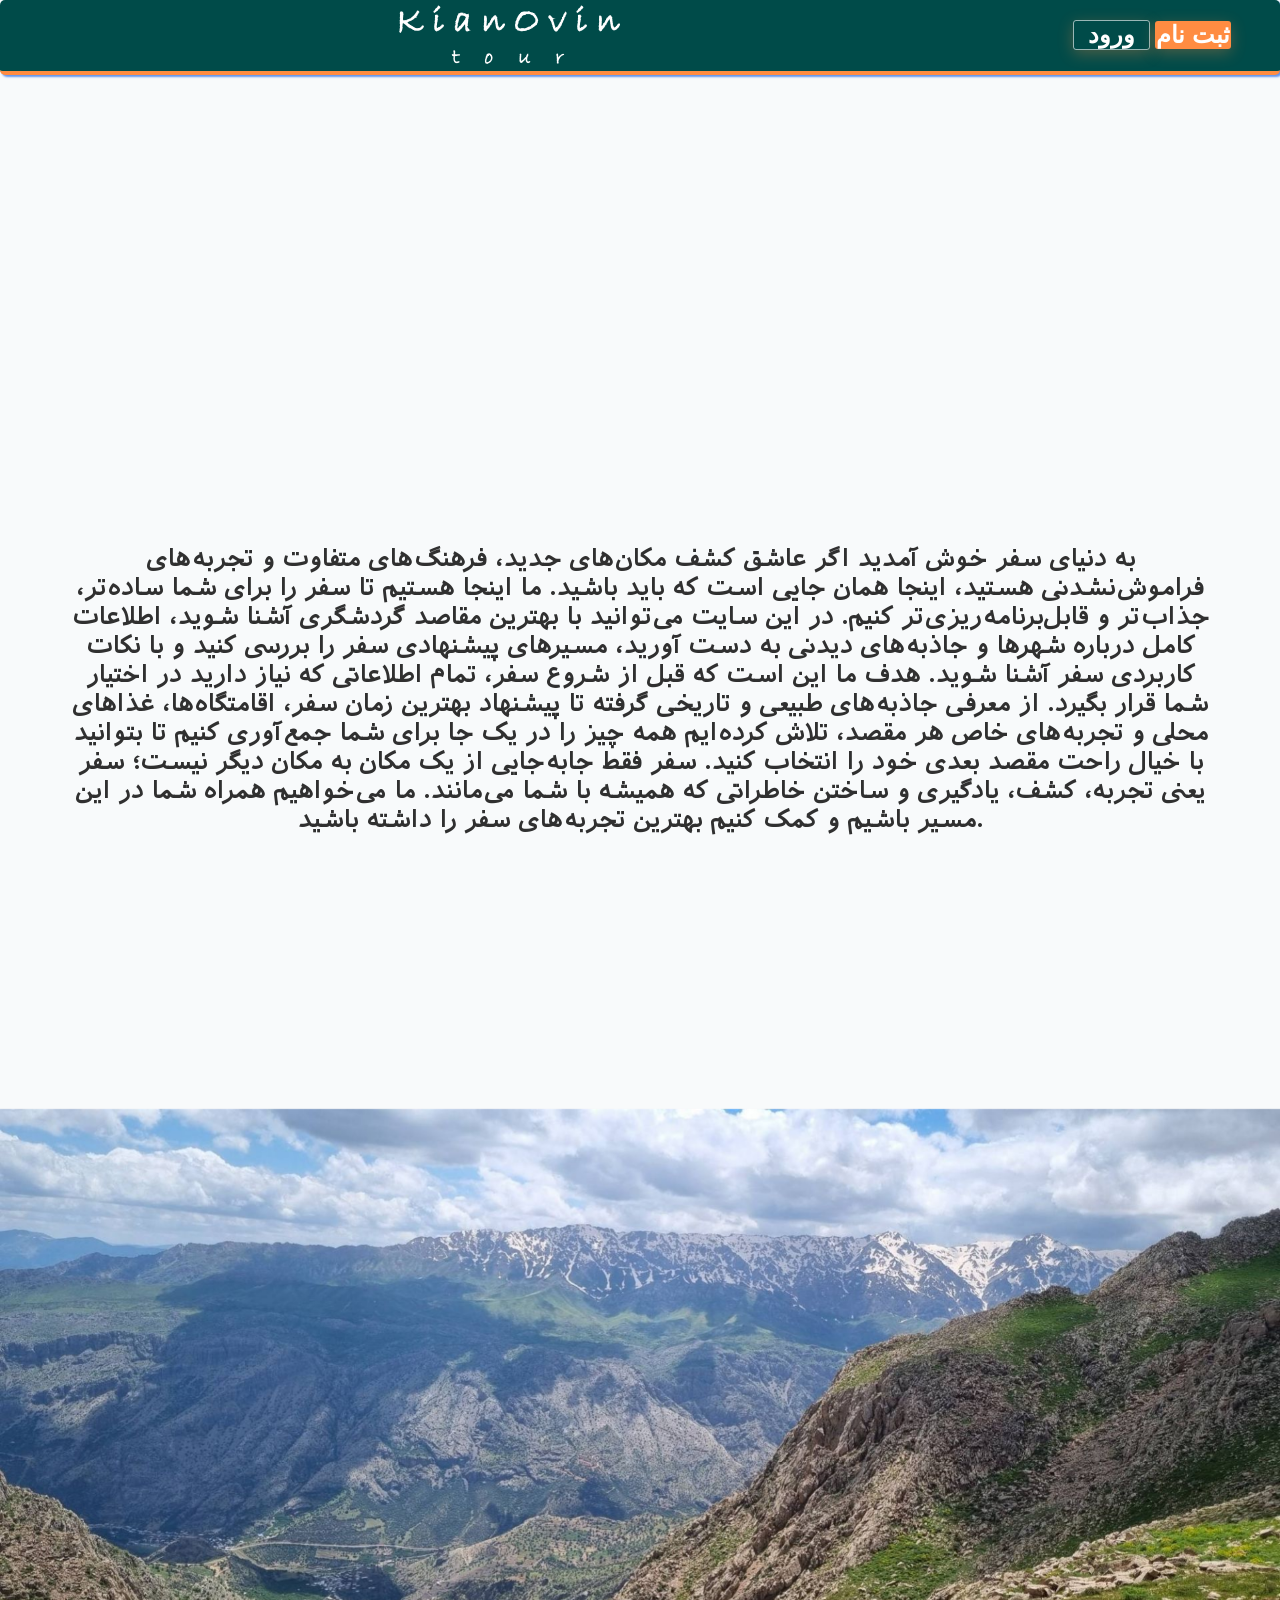
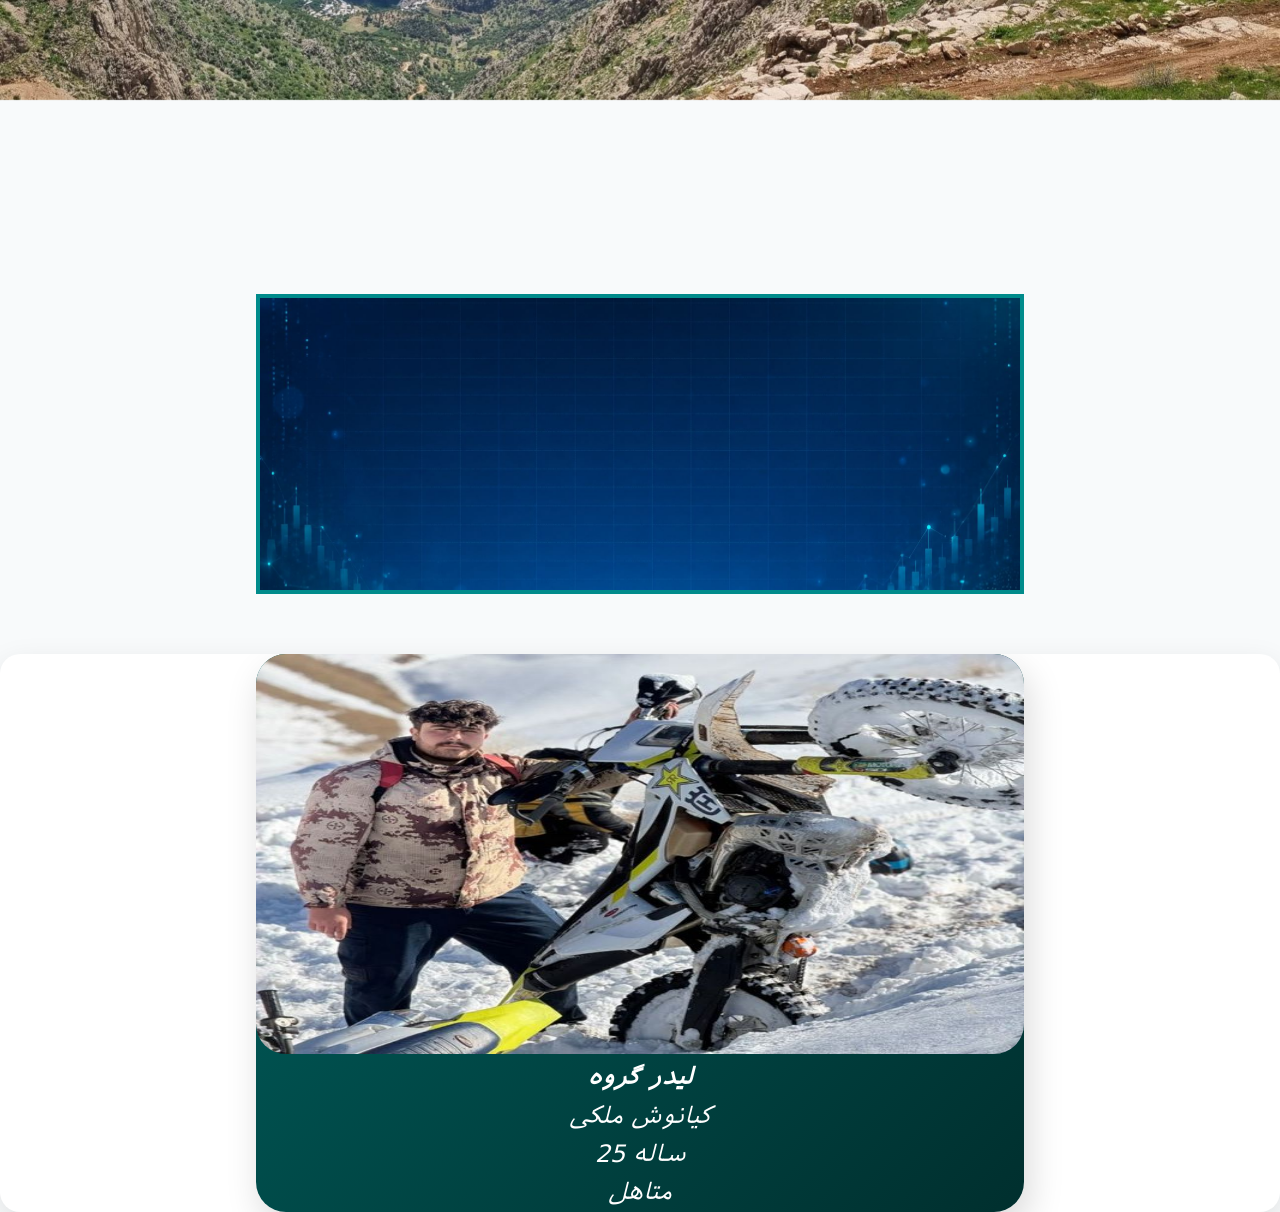
==== commit 6868c50a: "last changes" ====
--- a/index.html
+++ b/index.html
@@ -1,105 +1,110 @@
-<!DOCTYPE html>
-<html lang="en">
-<head>
-    <meta charset="UTF-8">
-    <meta name="viewport" content="width=device-width, initial-scale=1.0">
-    <title>گردشگری کایکو</title>
-    <link rel="stylesheet" href="index/index.css">
-    <link rel="stylesheet" href="https://cdn.jsdelivr.net/npm/swiper@11/swiper-bundle.min.css"/>
-    <script src="https://cdn.jsdelivr.net/npm/swiper@11/swiper-bundle.min.js"></script>
-    <script src="index/chart/chart.umd.min.js"></script>
-
-</head>
-<body >
-    <div class="header" >
-        
-        <div class="title">
-            <h1>KianOvin</h1>
-            <h3>t o u r</h3>
-        </div>
-        <div class="button">
-            <button id="com">ورود</button>
-            <button id="login">ثبت نام</button>
-        </div>        
-    </div>
-    <div class="video">
-        <video src="index/video/lv_0_۲۰۲۵۰۳۲۱۲۱۴۹۱۵.mp4" autoplay loop muted ></video>
-    </div>
-    <div class="expresion">
-        <h4>
-            به دنیای سفر خوش آمدید
-
-اگر عاشق کشف مکان‌های جدید، فرهنگ‌های متفاوت و تجربه‌های فراموش‌نشدنی هستید، اینجا همان جایی است که باید باشید. ما اینجا هستیم تا سفر را برای شما ساده‌تر، جذاب‌تر و قابل‌برنامه‌ریزی‌تر کنیم.
-
-در این سایت می‌توانید با بهترین مقاصد گردشگری آشنا شوید، اطلاعات کامل درباره شهرها و جاذبه‌های دیدنی به دست آورید، مسیرهای پیشنهادی سفر را بررسی کنید و با نکات کاربردی سفر آشنا شوید. هدف ما این است که قبل از شروع سفر، تمام اطلاعاتی که نیاز دارید در اختیار شما قرار بگیرد.
-
-از معرفی جاذبه‌های طبیعی و تاریخی گرفته تا پیشنهاد بهترین زمان سفر، اقامتگاه‌ها، غذاهای محلی و تجربه‌های خاص هر مقصد، تلاش کرده‌ایم همه چیز را در یک جا برای شما جمع‌آوری کنیم تا بتوانید با خیال راحت مقصد بعدی خود را انتخاب کنید.
-
-سفر فقط جابه‌جایی از یک مکان به مکان دیگر نیست؛ سفر یعنی تجربه، کشف، یادگیری و ساختن خاطراتی که همیشه با شما می‌مانند. ما می‌خواهیم همراه شما در این مسیر باشیم و کمک کنیم بهترین تجربه‌های سفر را داشته باشید.
-        </h4>
-
-    </div>
-   
-
-    <div class="swiper" id="swiper">
-        <div class="swiper-wrapper">
-            <div class="swiper-slide" >
-                <div id="one"></div>
-            </div>
-            <div class="swiper-slide" >
-                <div id="two"></div>
-            </div>
-            <div class="swiper-slide" >  
-                <div id="three"></div>
-            </div>
-            <div class="swiper-slide" >
-                <div id="four"></div>
-            </div>
-            <div class="swiper-slide" >
-                <div id="five"></div>
-            </div>
-
-        </div>
-
-    </div>
-    <div class="box_canvas">
-        <canvas id="canvas" class="canvas"></canvas>
-    </div>
-    <div class="swiper" id="all_img">
-        <div class="swiper-wrapper">
-            <div class="swiper-slide" id="swipeer" >
-                <div class="one">
-                <img src="index/pic/-2147483648_-210858.jpg" class="kianosh" alt="" >
-                <div class="text_kianosh">
-                    <h4>لیدر گروه</h4>
-                    <p>کیانوش ملکی</p>
-                    <p>25 ساله </p>
-                    <p>متاهل</p>
-
-                </div>
-            </div>
-            </div>
-            <div class="swiper-slide" id="swipeer">
-                <div class="one">
-                <img src="index/pic/-2147483648_-210860.jpg" class="kianosh" alt="" >
-                <div class="text_kianosh">
-                    <p>-km-moto</p>
-                    <p>kianoosh_adv</p>
-                    <p>0918-051-1738</p>
-
-
-                </div>
-                </div>
-
-            </div>
-
-        </div>
-
-    </div>
-
-   
-    
-    
-</body>
-</html>
+<!DOCTYPE html>
+<html lang="en">
+<head>
+    <meta charset="UTF-8">
+    <meta name="viewport" content="width=device-width, initial-scale=1.0">
+    <title>گردشگری کایکو</title>
+    <link rel="stylesheet" href="index/index.css">
+    <link rel="stylesheet" href="https://cdn.jsdelivr.net/npm/swiper@11/swiper-bundle.min.css"/>
+    <script src="https://cdn.jsdelivr.net/npm/swiper@11/swiper-bundle.min.js"></script>
+    <script src="index/chart/chart.umd.min.js"></script>
+
+</head>
+<body >
+    <div class="header" >
+        
+        <div class="title">
+            <h1>KianOvin</h1>
+            <h3>t o u r</h3>
+        </div>
+        <div class="button">
+            <button id="com">ورود</button>
+            <button id="login">ثبت نام</button>
+        </div>        
+    </div>
+    <div class="video">
+        <video src="index/video/lv_0_۲۰۲۵۰۳۲۱۲۱۴۹۱۵.mp4" autoplay loop muted ></video>
+    </div>
+    <div class="expresion">
+        <h4>
+            به دنیای سفر خوش آمدید
+
+اگر عاشق کشف مکان‌های جدید، فرهنگ‌های متفاوت و تجربه‌های فراموش‌نشدنی هستید، اینجا همان جایی است که باید باشید. ما اینجا هستیم تا سفر را برای شما ساده‌تر، جذاب‌تر و قابل‌برنامه‌ریزی‌تر کنیم.
+
+در این سایت می‌توانید با بهترین مقاصد گردشگری آشنا شوید، اطلاعات کامل درباره شهرها و جاذبه‌های دیدنی به دست آورید، مسیرهای پیشنهادی سفر را بررسی کنید و با نکات کاربردی سفر آشنا شوید. هدف ما این است که قبل از شروع سفر، تمام اطلاعاتی که نیاز دارید در اختیار شما قرار بگیرد.
+
+از معرفی جاذبه‌های طبیعی و تاریخی گرفته تا پیشنهاد بهترین زمان سفر، اقامتگاه‌ها، غذاهای محلی و تجربه‌های خاص هر مقصد، تلاش کرده‌ایم همه چیز را در یک جا برای شما جمع‌آوری کنیم تا بتوانید با خیال راحت مقصد بعدی خود را انتخاب کنید.
+
+سفر فقط جابه‌جایی از یک مکان به مکان دیگر نیست؛ سفر یعنی تجربه، کشف، یادگیری و ساختن خاطراتی که همیشه با شما می‌مانند. ما می‌خواهیم همراه شما در این مسیر باشیم و کمک کنیم بهترین تجربه‌های سفر را داشته باشید.
+        </h4>
+
+    </div>
+
+
+    <div class="suggestion" id="suggestion">
+       
+
+    </div>
+   
+    <div class="container">
+    <div class="swiper" id="swiper">
+        <div class="swiper-wrapper">
+            <div class="swiper-slide" >
+                <div id="one"></div>
+            </div>
+            <div class="swiper-slide" >
+                <div id="two"></div>
+            </div>
+            <div class="swiper-slide" >  
+                <div id="three"></div>
+            </div>
+            <div class="swiper-slide" >
+                <div id="four"></div>
+            </div>
+            <div class="swiper-slide" >
+                <div id="five"></div>
+            </div>
+
+        </div>
+
+    </div>
+    </div>
+    <div class="box_canvas">
+        <canvas id="canvas" class="canvas"></canvas>
+    </div>
+    <div class="swiper" id="all_img">
+        <div class="swiper-wrapper">
+            <div class="swiper-slide" id="swipeer" >
+                <div class="one">
+                <img src="index/pic/-2147483648_-210858.jpg" class="kianosh" alt="" >
+                <div class="text_kianosh">
+                    <h4>لیدر گروه</h4>
+                    <p>کیانوش ملکی</p>
+                    <p>25 ساله </p>
+                    <p>متاهل</p>
+
+                </div>
+            </div>
+            </div>
+            <div class="swiper-slide" id="swipeer">
+                <div class="one">
+                <img src="index/pic/-2147483648_-210860.jpg" class="kianosh" alt="" >
+                <div class="text_kianosh">
+                    <p>-km-moto</p>
+                    <p>kianoosh_adv</p>
+                    <p>0918-051-1738</p>
+
+
+                </div>
+                </div>
+
+            </div>
+
+        </div>
+
+    </div>
+
+
+</body>
+</html>
 <script src="index/index.js"></script>
--- a/index/index.css
+++ b/index/index.css
@@ -1,302 +1,482 @@
-*{
-    padding: 0;
-    margin: 0;
-    box-sizing: border-box;
-}
-@font-face{
-    font-family:'title';
-    src:url(../font/irsans_P30Day.com.ttf);;
-}
-@font-face{
-    font-family: 'brad';
-    src: url(../font/BRADHITC.TTF);
-}
-body{
-    font-family:'title';
-    background-color:#f8fAfB;
-    
-   
-
-}
-.header{
-    width: 100%;
-    background-color: #004B49;
-    border-bottom: 4px solid #FF8C42;
-    display: flex;
-    border-radius: 5px;
-    box-shadow: 2px 2px 2px cornflowerblue;
-    color: #ffffff;
-    letter-spacing: 10px;
-}
-.title{
-    width: 50%;
-    font-family:'brad';
-    margin-left: auto;
-    margin-right: auto;
-    text-align: center;
-    font-size: large;
-    backdrop-filter: blur(1px);
-    height: fit-content;
-}
-@media(max-width:375px){
-    .title{
-        font-size: 8px;
-       
-    }
-}
-button{
-    background: #FF8C42;
-    border: none;
-    color: white;
-    font-size: 20px;
-    box-shadow: 0 4px 15px rgba(255,140,66,0.3);
- 
-    
-}
-button{
-       cursor: pointer;
-       width: 30%;
-       
-       height: fit-content;
-       border-radius: 3px;
-        font-size: x-large;
-        font-weight: bolder;
-        transition: 0.5s;
-
-}
-.button{
-    display: flex;
-    width: 20%;
-    align-items: center;
-    justify-content: center;
-    gap: 5px;
-    height: fit-content;
-    margin-top: 20px;
-}
-.video{
-    width: 80%;
-    margin-left: auto;
-    margin-right: auto;
-    text-align: center;
-    margin-top: 2%;
-}
-video{
-    width: 80%;
-    border: 2px black solid;
-    border: none;
-    border-radius: 15px;
-   
-}
-@media(max-width:450px){
-    .video{
-        width: 100%;
-    }
-    video{
-        width: 100%;
-    }
-}
-
-.box_image_one{
-    width: 15%;
-    height: 110px;
-    background-image: url(pic/1.png);
-    background-size: cover;
-    margin-left: 5%;
-    border-radius: 3px;
-    box-shadow: 3px 2px 5px black;
-}
-#com{
-    background: transparent;
-    color: white;
-    border: 1px solid rgba(255,255,255,0.6);
-}
-@media(max-width:1024px){
-    button{
-        gap: 30px;
-        font-size: large;
-    }
-}
-@media(max-width:704px){
-    .button{
-        width: 100%;
-        flex-wrap: wrap;
-    }
-}
-@media(max-width:780px){
-    .box_image_one{
-        visibility: hidden;
-    }
-}
-button:hover{
-    box-shadow: 3px 3px 5px cadetblue;
-    background-color: #E67E22;
-}
-@font-face{
-    font-family: 'expresion';
-    src: url(../font/);
-}
-.expresion{
-    font-family:'title';
-    margin-top: 30px;
-    color: rgb(48, 48, 48);
-    width: 90%;
-    margin-left: auto;
-    margin-right: auto;
-    text-align: center;
-    font-size: 24px;
-    height: fit-content;
-    
-}
-.all_image{
-    margin-top: 40px;
-    height: 300px;
-    width: 80%;
-    margin-left: auto;
-    margin-right: auto;
-    border: 2px solid orangered;
-
-}
-.img{
-    margin-top: 50px;
-    height: 400px;
-    width: 90%;
-   
-    margin-left: auto;
-    margin-right: auto;
-
-}
-img{
-    width: 100%;
-    height: 100%;
-}
-.swiper{
-    width: 100%;
-    text-align: center;
-    margin-top: 90px;
-}
-
-
-.img{
-    border-radius: 20px;
-}
-
-
-.box_canvas{
-    max-width: 60%;
-    height: 300px;
-    margin-left: auto;
-    margin-right: auto;
-    margin-top: 40px ;
-    height: 300px;
-   
-
-}
-.canvas{
-    height: 100%;
-    width: 100%;
-    margin-left: auto;
-    margin-right: auto;
-    border: 4px solid darkcyan;
-    background-image: url(pic/fd52de25-2a9a-4688-99f4-b8095c11a74e.jpg);
-    background-size: cover;
-    background-repeat: no-repeat;
-    background-position: center;
-
-}
-
-.kianosh{
-    width: 100%;
-    height: 400px;
-    margin-left: auto;
-    margin-right: auto;
-    border-radius: 30px;
-}
-#all_img{
-    background-color: rgb(255, 255, 255);
-    border-radius: 20px;
-    box-shadow: 0 10px 30px rgba(0,0,0,0.1);
-    margin-top: 60px;
-}
-.text_kianosh{
-    font-family: 'title';
-    font-feature-settings: "SS01";
-    color: #ffffff;
-    font-size: x-large;
-    font-style: italic;
-    text-align: center;
-    line-height: 1.6;
-}
-.one{
-    border: none;
-    width: 60%;
-    margin-left: auto;
-    margin-right: auto;
-    background: linear-gradient(135deg,#005f5d 0%,#002f2e 100%);
-    border-radius: 30px;
-    box-shadow: 5px 15px 35px rgba(0, 0, 0, 0.15);
-}
-
-#one{
-    margin-left: auto;
-    margin-right: auto;
-    width: 100%;
-    height: 100vh;
-    background-image: url(pic/IMG_20260608_173111_754.jpg);
-    background-size: contain;
-    background-repeat: no-repeat;
-    background-position: center;
-   
-}
-#two{
-    margin-left: auto;
-    margin-right: auto;
-    width: 100%;
-    height: 100vh;
-    background-image: url(pic/IMG_20260608_173112_540.jpg);
-    background-size: contain;
-    background-repeat: no-repeat;
-    background-position: center;
- 
-
-}
-#three{
-    margin-left: auto;
-    margin-right: auto;
-     width: 100%;
-    height: 100vh;
-    background-image: url(pic/IMG_20260608_173112_901.jpg);
-    background-size: contain;
-    background-repeat: no-repeat;
-    background-position: center;
- 
-
-}
-#four{
-    margin-left: auto;
-    margin-right: auto;
-    width: 100%;
-    height: 100vh;
-    background-image: url(pic/IMG_20260608_173112_183.jpg);
-    background-size: contain;
-    background-repeat: no-repeat;
-    background-position: center;
-   
-
-}
-#five{
-    margin-left: auto;
-    margin-right: auto;
-    width: 100%;
-    height: 100vh;
-    background-image: url(pic/IMG_20260608_173111_948.jpg);
-    background-size: contain;
-    background-repeat: no-repeat;
-    background-position: center;
-
-    
-}
-#manage{
-    width: 100px;
-    height: fit-content;
-    margin-left: 90%;
+*{
+    padding: 0;
+    margin: 0;
+    box-sizing: border-box;
+}
+@font-face{
+    font-family:'title';
+    src:url(../font/irsans_P30Day.com.ttf);;
+}
+@font-face{
+    font-family: 'brad';
+    src: url(../font/BRADHITC.TTF);
+}
+body{
+    font-family:'title';
+    background-color:#f8fAfB;
+    
+   
+
+}
+.header{
+    width: 100%;
+    background-color: #004B49;
+    border-bottom: 4px solid #FF8C42;
+    display: flex;
+    border-radius: 5px;
+    box-shadow: 2px 2px 2px cornflowerblue;
+    color: #ffffff;
+    letter-spacing: 10px;
+}
+.title{
+    width: 50%;
+    font-family:'brad';
+    margin-left: auto;
+    margin-right: auto;
+    text-align: center;
+    font-size: large;
+    backdrop-filter: blur(1px);
+    height: fit-content;
+}
+@media(max-width:375px){
+    .title{
+        font-size: 8px;
+       
+    }
+}
+button{
+    background: #FF8C42;
+    border: none;
+    color: white;
+    font-size: 20px;
+    box-shadow: 0 4px 15px rgba(255,140,66,0.3);
+ 
+    
+}
+button{
+       cursor: pointer;
+       width: 30%;
+       
+       height: fit-content;
+       border-radius: 3px;
+        font-size: x-large;
+        font-weight: bolder;
+        transition: 0.5s;
+
+}
+.button{
+    display: flex;
+    width: 20%;
+    align-items: center;
+    justify-content: center;
+    gap: 5px;
+    height: fit-content;
+    margin-top: 20px;
+}
+.video{
+    width: 80%;
+    margin-left: auto;
+    margin-right: auto;
+    text-align: center;
+    margin-top: 2%;
+}
+video{
+    width: 80%;
+    border: 2px black solid;
+    border: none;
+    border-radius: 15px;
+   
+}
+@media(max-width:450px){
+    .video{
+        width: 100%;
+    }
+    video{
+        width: 100%;
+    }
+}
+
+.box_image_one{
+    width: 15%;
+    height: 110px;
+    background-image: url(pic/1.png);
+    background-size: cover;
+    margin-left: 5%;
+    border-radius: 3px;
+    box-shadow: 3px 2px 5px black;
+}
+#com{
+    background: transparent;
+    color: white;
+    border: 1px solid rgba(255,255,255,0.6);
+}
+@media(max-width:1024px){
+    button{
+        gap: 30px;
+        font-size: large;
+    }
+}
+@media(max-width:704px){
+    .button{
+        width: 100%;
+        flex-wrap: wrap;
+    }
+}
+@media(max-width:780px){
+    .box_image_one{
+        visibility: hidden;
+    }
+}
+button:hover{
+    box-shadow: 3px 3px 5px cadetblue;
+    background-color: #E67E22;
+}
+@font-face{
+    font-family: 'expresion';
+    src: url(../font/);
+}
+.expresion{
+    font-family:'title';
+    margin-top: 30px;
+    color: rgb(48, 48, 48);
+    width: 90%;
+    margin-left: auto;
+    margin-right: auto;
+    text-align: center;
+    font-size: 24px;
+    height: fit-content;
+    
+}
+.all_image{
+    margin-top: 40px;
+    height: 300px;
+    width: 80%;
+    margin-left: auto;
+    margin-right: auto;
+    border: 2px solid orangered;
+
+}
+.img{
+    margin-top: 50px;
+    height: 400px;
+    width: 90%;
+   
+    margin-left: auto;
+    margin-right: auto;
+
+}
+img{
+    width: 100%;
+    height: 100%;
+}
+.swiper{
+    width: 100%;
+    text-align: center;
+    margin-top: 90px;
+    
+    
+   
+}
+
+.img{
+    border-radius: 20px;
+}
+
+
+.box_canvas{
+    max-width: 60%;
+    height: 300px;
+    margin-left: auto;
+    margin-right: auto;
+    margin-top: 40px ;
+    height: 300px;
+   
+
+}
+.canvas{
+    height: 100%;
+    width: 100%;
+    margin-left: auto;
+    margin-right: auto;
+    border: 4px solid darkcyan;
+    background-image: url(pic/fd52de25-2a9a-4688-99f4-b8095c11a74e.jpg);
+    background-size: cover;
+    background-repeat: no-repeat;
+    background-position: center;
+
+}
+
+.kianosh{
+    width: 100%;
+    height: 400px;
+    margin-left: auto;
+    margin-right: auto;
+    border-radius: 30px;
+}
+#all_img{
+    background-color: rgb(255, 255, 255);
+    border-radius: 20px;
+    box-shadow: 0 10px 30px rgba(0,0,0,0.1);
+    margin-top: 60px;
+}
+.text_kianosh{
+    font-family: 'title';
+    font-feature-settings: "SS01";
+    color: #ffffff;
+    font-size: x-large;
+    font-style: italic;
+    text-align: center;
+    line-height: 1.6;
+}
+.one{
+    border: none;
+    width: 60%;
+    margin-left: auto;
+    margin-right: auto;
+    background: linear-gradient(135deg,#005f5d 0%,#002f2e 100%);
+    border-radius: 30px;
+    box-shadow: 5px 15px 35px rgba(0, 0, 0, 0.15);
+}
+
+#one{
+    margin-left: auto;
+    margin-right: auto;
+    width: 100%;
+    height: 100vh;
+    background-image: url(pic/IMG_20260608_173111_754.jpg);
+    background-size: contain;
+    background-repeat: no-repeat;
+    background-position: center;
+   
+}
+#two{
+    margin-left: auto;
+    margin-right: auto;
+    width: 100%;
+    height: 100vh;
+    background-image: url(pic/IMG_20260608_173112_540.jpg);
+    background-size: contain;
+    background-repeat: no-repeat;
+    background-position: center;
+ 
+
+}
+#three{
+    margin-left: auto;
+    margin-right: auto;
+     width: 100%;
+    height: 100vh;
+    background-image: url(pic/IMG_20260608_173112_901.jpg);
+    background-size: contain;
+    background-repeat: no-repeat;
+    background-position: center;
+ 
+
+}
+#four{
+    margin-left: auto;
+    margin-right: auto;
+    width: 100%;
+    height: 100vh;
+    background-image: url(pic/IMG_20260608_173112_183.jpg);
+    background-size: contain;
+    background-repeat: no-repeat;
+    background-position: center;
+   
+
+}
+#five{
+    margin-left: auto;
+    margin-right: auto;
+    width: 100%;
+    height: 100vh;
+    background-image: url(pic/IMG_20260608_173111_948.jpg);
+    background-size: contain;
+    background-repeat: no-repeat;
+    background-position: center;
+
+    
+}
+#manage{
+    width: 100px;
+    height: fit-content;
+    margin-left: 90%;
+}
+
+@keyframes bord{
+    0%{
+        box-shadow:0 10px 25px #005a61;
+        box-shadow:0 10px 25px #009154 ;
+        box-shadow:0 10px 25px #03b7c4 ;
+        box-shadow:0 10px 25px #2ebe6a ;
+    }
+    10%{
+      
+        
+        box-shadow:0 10px 25px #009154 ;
+        box-shadow:0 10px 25px #005a61;
+        box-shadow:0 10px 25px #2ebe6a ;
+        box-shadow:0 10px 25px #03b7c4 ;
+    }
+    20%{
+       
+        
+        box-shadow:0 10px 25px #009154 ;
+        box-shadow:0 10px 25px #03b7c4 ;
+        box-shadow:0 10px 25px #2ebe6a ;
+        box-shadow:0 10px 25px #005a61;
+       
+        
+    }
+    30%{
+        box-shadow:0 10px 25px #03b7c4 ;
+        box-shadow:0 10px 25px #009154 ;
+        box-shadow:0 10px 25px #005a61;
+        box-shadow:0 10px 25px #2ebe6a ;
+        
+        
+    }
+    40%{
+        box-shadow:0 10px 25px #005a61;
+        box-shadow:0 10px 25px #03b7c4 ;
+        box-shadow:0 10px 25px #2ebe6a ;
+        box-shadow:0 10px 25px #009154 ;
+    }
+    50%{
+        box-shadow:0 10px 25px #2ebe6a ;
+        box-shadow:0 10px 25px #005a61;
+       
+        
+        box-shadow:0 10px 25px #009154 ;
+         box-shadow:0 10px 25px #03b7c4 ;
+        
+    }
+    60%{
+      
+        
+        box-shadow:0 10px 25px #009154 ;
+        box-shadow:0 10px 25px #005a61;
+        box-shadow:0 10px 25px #2ebe6a ;
+        box-shadow:0 10px 25px #03b7c4 ;
+    }
+    70%{
+       
+        
+        box-shadow:0 10px 25px #009154 ;
+        box-shadow:0 10px 25px #03b7c4 ;
+        box-shadow:0 10px 25px #2ebe6a ;
+        box-shadow:0 10px 25px #005a61;
+       
+        
+    }
+    80%{
+        box-shadow:0 10px 25px #03b7c4 ;
+        box-shadow:0 10px 25px #009154 ;
+        box-shadow:0 10px 25px #005a61;
+        box-shadow:0 10px 25px #2ebe6a ;
+        
+        
+    }
+    90%{
+        box-shadow:0 10px 25px #005a61;
+        box-shadow:0 10px 25px #03b7c4 ;
+        box-shadow:0 10px 25px #2ebe6a ;
+        box-shadow:0 10px 25px #009154 ;
+    }
+    100%{
+        box-shadow:0 10px 25px #2ebe6a ;
+        box-shadow:0 10px 25px #005a61;
+       
+        
+        box-shadow:0 10px 25px #009154 ;
+         box-shadow:0 10px 25px #03b7c4 ;
+        
+    }
+
+}
+
+.suggestion{
+    width: 100%;
+    margin-left: auto;
+    margin-right: auto;
+    margin-top: 30px;
+    border-radius: 10px;
+    animation: bord 3s infinite;
+   background-color: #004B49 ;
+   height: fit-content;
+   overflow-x: scroll;
+   display: flex;
+   direction: rtl;
+  
+}
+.image_tourist{
+    width: 100%;
+    text-align: center;
+    margin-bottom: 25px;
+   
+}
+@keyframes gradientMove{
+    0%{
+        background: linear-gradient(90deg,#005a61,#03b7c4,#2ebe6a);
+    }
+    10%{
+         background: linear-gradient(90deg,#005a61,#2ebe6a,#03b7c4,);
+    }
+    20%{
+        background: linear-gradient(90deg,#03b7c4,#005a61,#2ebe6a);
+    }
+    30%{
+        background: linear-gradient(90deg,#03b7c4,#2ebe6a,#005a61);
+    }
+    40%{
+         background: linear-gradient(90deg,#2ebe6a,#005a61,#03b7c4);
+    }
+    50%{
+        background: linear-gradient(90deg,#2ebe6a,#03b7c4,#005a61);
+    }
+    60%{
+         background: linear-gradient(90deg,#005a61,#2ebe6a,#03b7c4,);
+    }
+    70%{
+        background: linear-gradient(90deg,#03b7c4,#005a61,#2ebe6a);
+    }
+    80%{
+        background: linear-gradient(90deg,#03b7c4,#2ebe6a,#005a61);
+    }
+    90%{
+         background: linear-gradient(90deg,#2ebe6a,#005a61,#03b7c4);
+    }
+    100%{
+        background: linear-gradient(90deg,#2ebe6a,#03b7c4,#005a61);
+    }
+}
+.img{
+    width: 100%;
+    padding: 5px;
+    height: 100%;
+    text-decoration: none;
+    font-family: 'vazir';
+    color: rgb(231, 231, 231);
+    font-weight: bolder;
+    animation: gradientMove 3s infinite;
+}
+.info{
+    width: 100%;
+    margin-top: 20px;
+    box-shadow: 0 0 5px black;
+    padding: 10px;
+    border-radius: 10px;
+
+}
+@media(max-width:615px){
+    .suggestion{
+        height: 500px;
+        display: flex;
+        flex-wrap: wrap;
+        overflow-y: visible;
+       
+    }
+    .expresion{
+        font-size: 17px;
+    }
 }
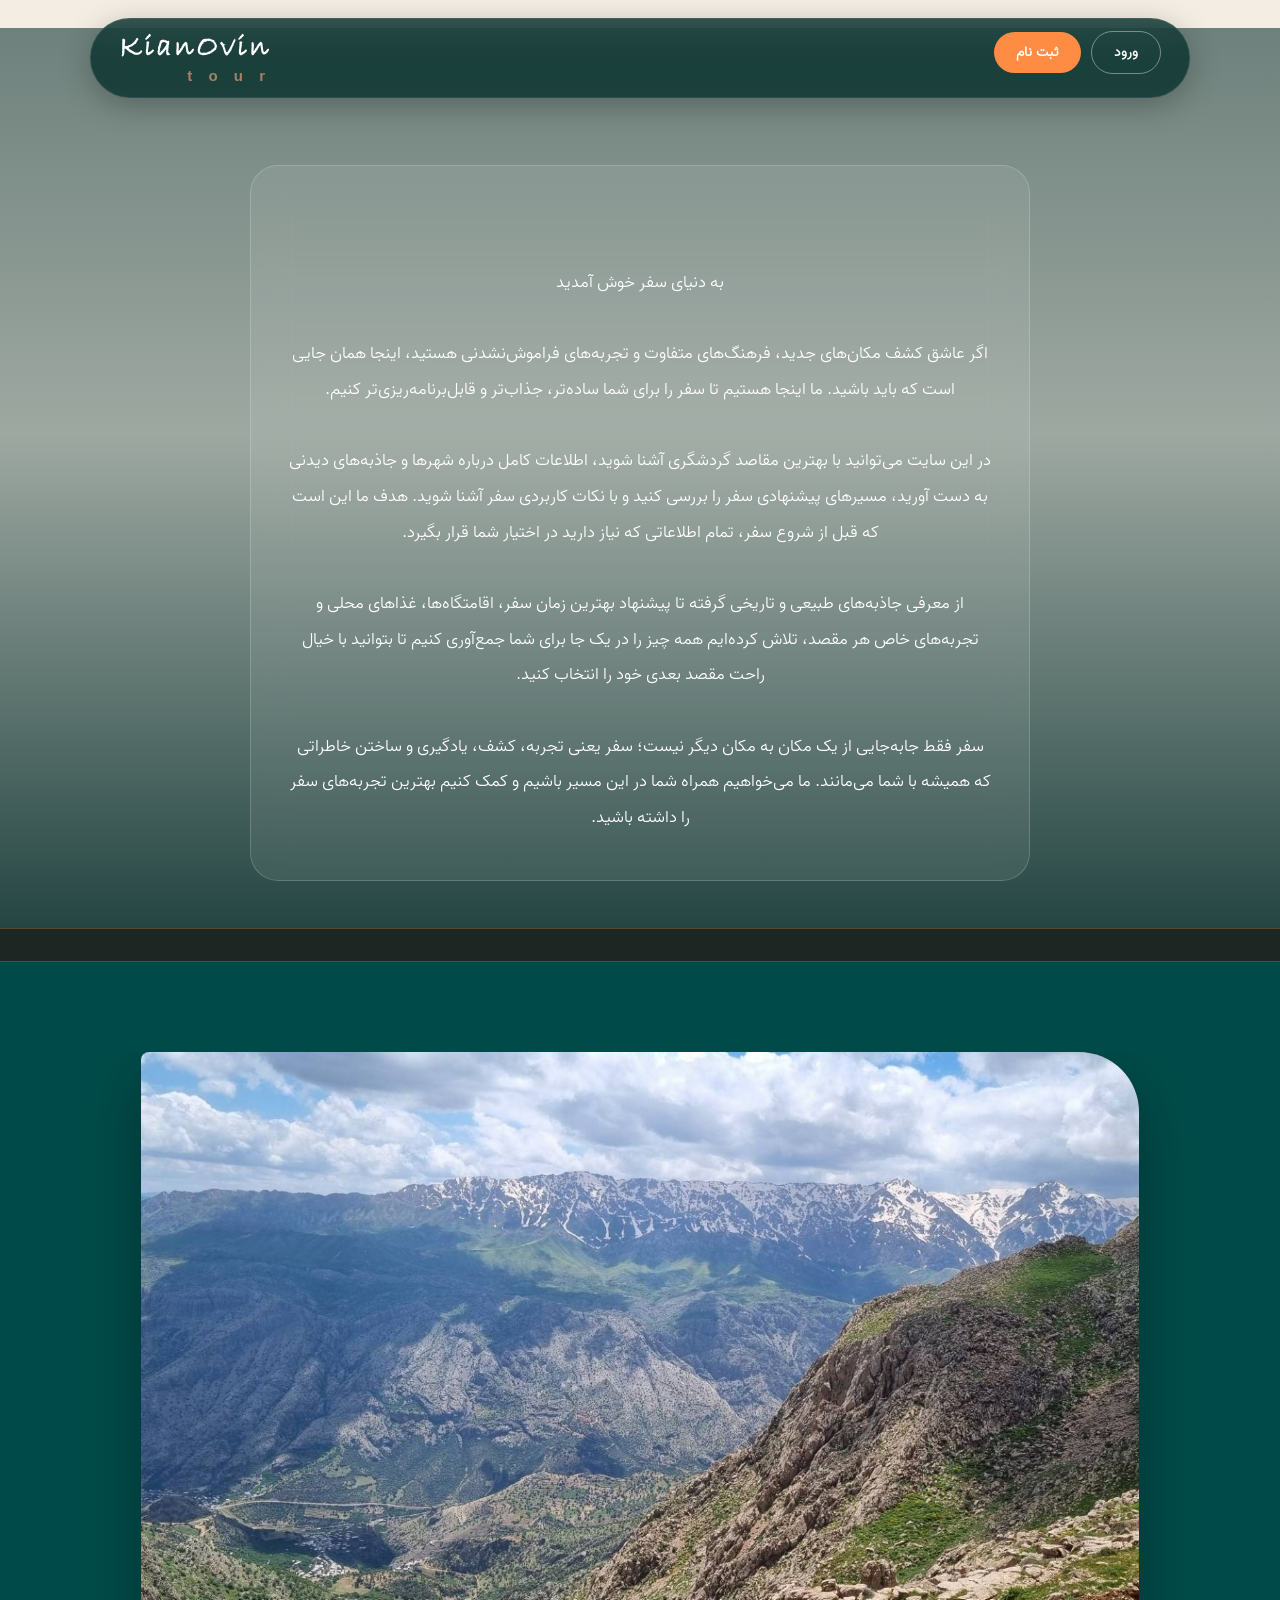
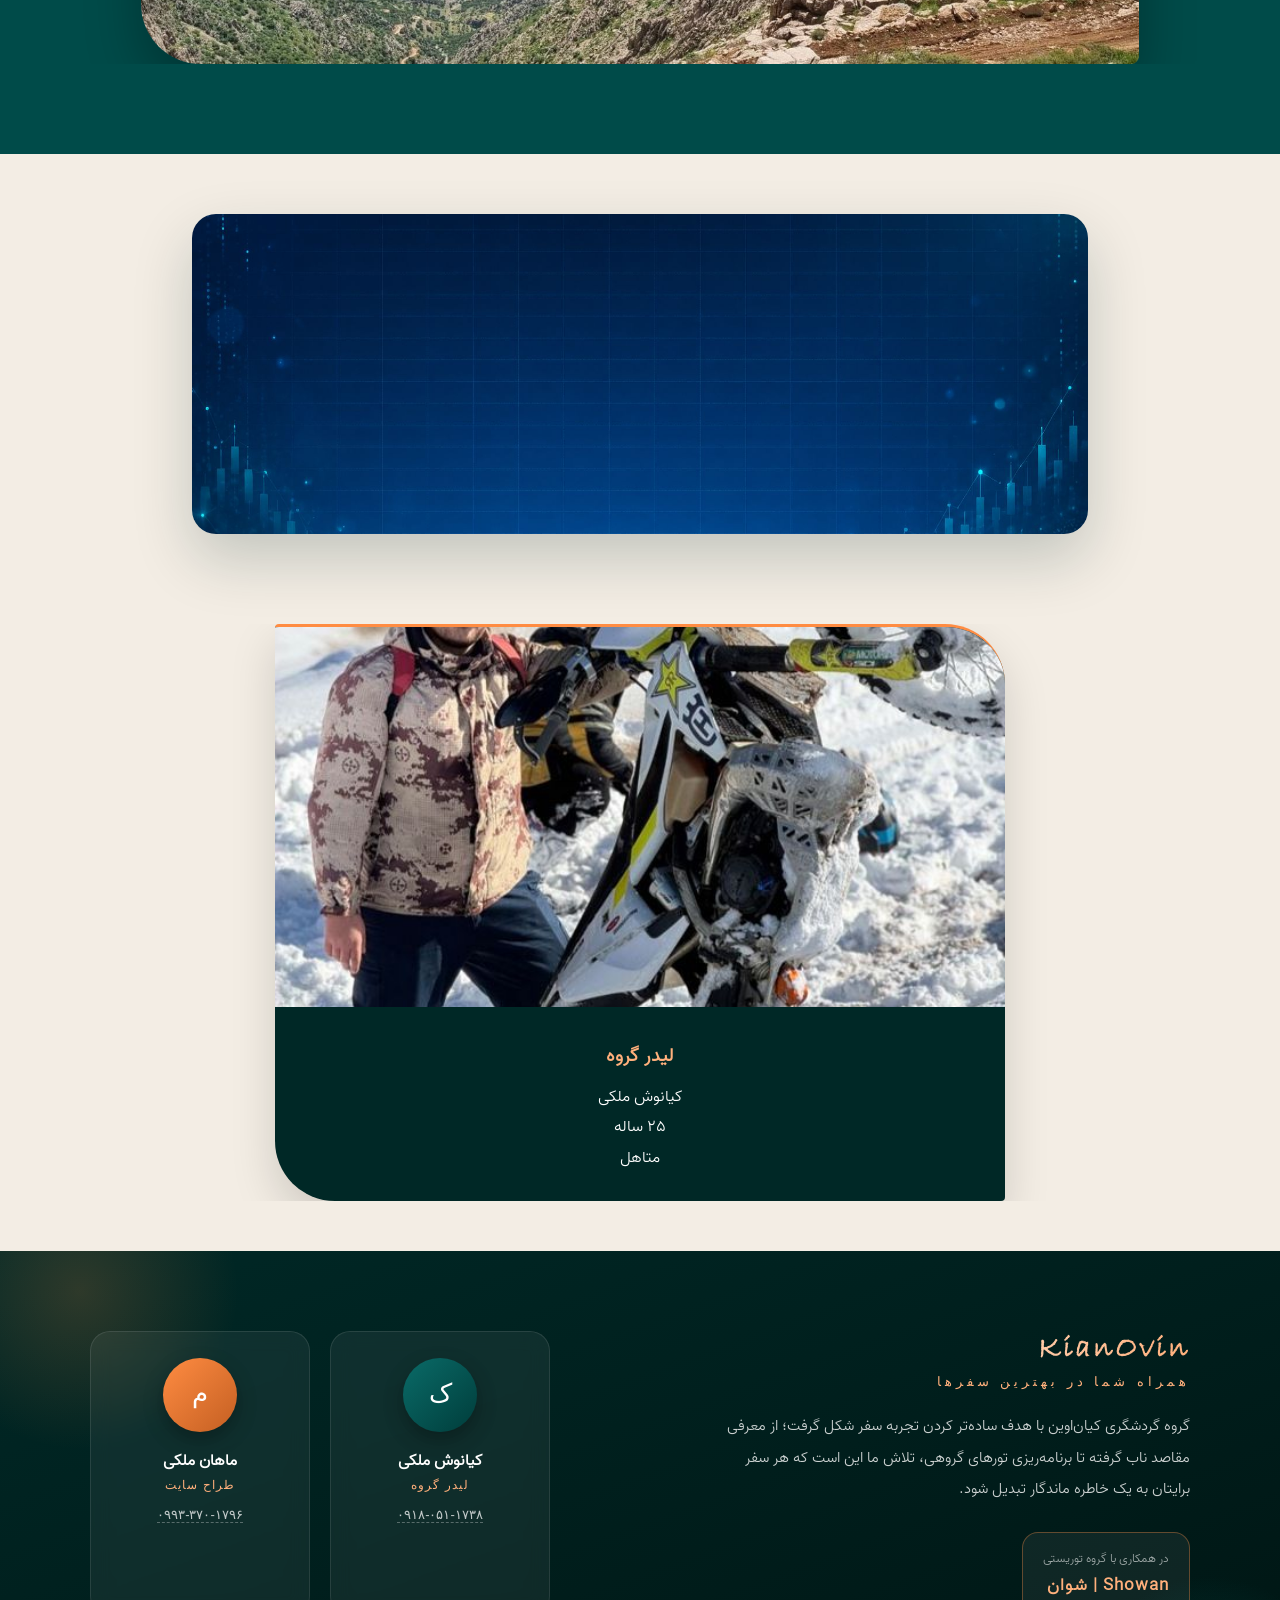
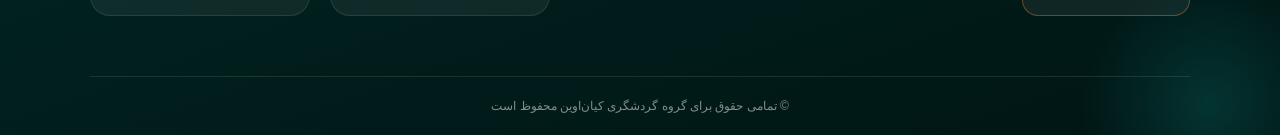
==== commit d20cfa20: "last_update_forfront&backend" ====
--- a/index.html
+++ b/index.html
@@ -12,22 +12,23 @@
 </head>
 <body >
     <div class="header" >
-        
+        <div class="button">
+            <button id="com">ورود</button>
+            <button id="login">ثبت نام</button>
+        </div>   
         <div class="title">
             <h1>KianOvin</h1>
             <h3>t o u r</h3>
         </div>
-        <div class="button">
-            <button id="com">ورود</button>
-            <button id="login">ثبت نام</button>
-        </div>        
+             
     </div>
-    <div class="video">
-        <video src="index/video/lv_0_۲۰۲۵۰۳۲۱۲۱۴۹۱۵.mp4" autoplay loop muted ></video>
-    </div>
-    <div class="expresion">
-        <h4>
-            به دنیای سفر خوش آمدید
+    <div class="hero">
+        <div class="video">
+            <video src="index/video/video_no_watermark_v2.mp4" autoplay loop muted ></video>
+        </div>
+        <div class="expresion">
+            <h4>
+                به دنیای سفر خوش آمدید
 
 اگر عاشق کشف مکان‌های جدید، فرهنگ‌های متفاوت و تجربه‌های فراموش‌نشدنی هستید، اینجا همان جایی است که باید باشید. ما اینجا هستیم تا سفر را برای شما ساده‌تر، جذاب‌تر و قابل‌برنامه‌ریزی‌تر کنیم.
 
@@ -36,9 +37,11 @@
 از معرفی جاذبه‌های طبیعی و تاریخی گرفته تا پیشنهاد بهترین زمان سفر، اقامتگاه‌ها، غذاهای محلی و تجربه‌های خاص هر مقصد، تلاش کرده‌ایم همه چیز را در یک جا برای شما جمع‌آوری کنیم تا بتوانید با خیال راحت مقصد بعدی خود را انتخاب کنید.
 
 سفر فقط جابه‌جایی از یک مکان به مکان دیگر نیست؛ سفر یعنی تجربه، کشف، یادگیری و ساختن خاطراتی که همیشه با شما می‌مانند. ما می‌خواهیم همراه شما در این مسیر باشیم و کمک کنیم بهترین تجربه‌های سفر را داشته باشید.
-        </h4>
+            </h4>
 
+        </div>
     </div>
+
 
 
     <div class="suggestion" id="suggestion">
@@ -80,7 +83,7 @@
                 <div class="text_kianosh">
                     <h4>لیدر گروه</h4>
                     <p>کیانوش ملکی</p>
-                    <p>25 ساله </p>
+                    <p>۲۵ ساله </p>
                     <p>متاهل</p>
 
                 </div>
@@ -104,6 +107,45 @@
 
     </div>
 
+        <footer class="site-footer">
+        <div class="footer-top">
+            <div class="footer-brand">
+                <h2>KianOvin</h2>
+                <p class="footer-tagline">همراه شما در بهترین سفرها</p>
+                <p class="footer-about">
+                    گروه گردشگری کیان‌اوین با هدف ساده‌تر کردن تجربه سفر شکل گرفت؛ از معرفی مقاصد ناب گرفته تا برنامه‌ریزی تورهای گروهی، تلاش ما این است که هر سفر برایتان به یک خاطره ماندگار تبدیل شود.
+                </p>
+                <div class="footer-partner">
+                    <span>در همکاری با گروه توریستی</span>
+                    <strong>Showan | شوان</strong>
+                </div>
+            </div>
+
+            <div class="footer-team">
+                <div class="team-card">
+                    <div class="team-avatar" id="avatar-kianoosh"></div>
+                    <div class="team-info">
+                        <h4>کیانوش ملکی</h4>
+                        <span>لیدر گروه</span>
+                        <a href="tel:09180511738">۰۹۱۸-۰۵۱-۱۷۳۸</a>
+                    </div>
+                </div>
+                <div class="team-card">
+                    <div class="team-avatar" id="avatar-mahan"></div>
+                    <div class="team-info">
+                        <h4>ماهان ملکی</h4>
+                        <span>طراح سایت</span>
+                        <a href="tel:09933701796">۰۹۹۳-۳۷۰-۱۷۹۶</a>
+                    </div>
+                </div>
+            </div>
+        </div>
+
+        <div class="footer-bottom">
+            <p>© تمامی حقوق برای گروه گردشگری کیان‌اوین محفوظ است</p>
+        </div>
+    </footer>
+
 
 </body>
 </html>
--- a/index/index.css
+++ b/index/index.css
@@ -5,148 +5,203 @@
 }
 @font-face{
     font-family:'title';
-    src:url(../font/irsans_P30Day.com.ttf);;
+    src:url(../font/Vazir-Light.ttf);;
 }
 @font-face{
     font-family: 'brad';
     src: url(../font/BRADHITC.TTF);
 }
+
+:root{
+    --deep-teal: #002826;
+    --teal: #004B49;
+    --teal-light: #0a6b68;
+    --accent: #FF8C42;
+    --accent-soft: #FFB07C;
+    --sand: #f3ede4;
+    --ink: #1e2624;
+}
+
+html{ scroll-behavior: smooth; }
+
 body{
     font-family:'title';
-    background-color:#f8fAfB;
+    background: var(--sand);
+    direction: rtl;
+    color: var(--ink);
+    overflow-x: hidden;
+}
+
+
+.header{
+    width: 92%;
+    max-width: 1100px;
+    margin: 18px auto 0;
+    position: sticky;
+    top: 14px;
+    z-index: 100;
+    background: rgba(0, 40, 38, 0.75);
+    backdrop-filter: blur(16px) saturate(160%);
+    -webkit-backdrop-filter: blur(16px) saturate(160%);
+    display: flex;
+    justify-content: space-between;
+    padding: 12px 28px;
+    color: #ffffff;
+    letter-spacing: 2px;
+    border-radius: 100px;
+    box-shadow: 0 8px 30px rgba(0,0,0,0.25);
+    border: 1px solid rgba(255,255,255,0.08);
+    
+}
+.title{
+    width: auto;
+    font-family:'brad';
+    height: fit-content;
+    line-height: 1.2;
+    margin-right: auto;
+    
     
    
-
-}
-.header{
-    width: 100%;
-    background-color: #004B49;
-    border-bottom: 4px solid #FF8C42;
-    display: flex;
-    border-radius: 5px;
-    box-shadow: 2px 2px 2px cornflowerblue;
-    color: #ffffff;
-    letter-spacing: 10px;
-}
-.title{
-    width: 50%;
-    font-family:'brad';
-    margin-left: auto;
-    margin-right: auto;
-    text-align: center;
-    font-size: large;
-    backdrop-filter: blur(1px);
-    height: fit-content;
+}
+.title h1{
+    font-size: 30px;
+    letter-spacing: 3px;
+    color: #fff;
+
+}
+.title h3{
+    font-size: 15px;
+    letter-spacing: 6px;
+    opacity: 0.6;
+    font-family: sans-serif;
+    color: var(--accent-soft);
 }
 @media(max-width:375px){
-    .title{
-        font-size: 8px;
-       
-    }
-}
+    .title h1{ font-size: 16px; }
+    .title h3{ font-size: 8px; letter-spacing: 3px; }
+}
+
 button{
-    background: #FF8C42;
+    background: var(--accent);
     border: none;
     color: white;
-    font-size: 20px;
-    box-shadow: 0 4px 15px rgba(255,140,66,0.3);
- 
-    
-}
-button{
-       cursor: pointer;
-       width: 30%;
-       
-       height: fit-content;
-       border-radius: 3px;
-        font-size: x-large;
-        font-weight: bolder;
-        transition: 0.5s;
-
+    font-size: 14px;
+    cursor: pointer;
+    padding: 9px 22px;
+    height: fit-content;
+    border-radius: 100px;
+    font-weight: 600;
+    transition: 0.25s ease;
+    font-family: 'title';
+}
+button:hover{
+    background: #ffffff;
+    color: var(--teal);
 }
 .button{
     display: flex;
-    width: 20%;
+    width: auto;
     align-items: center;
     justify-content: center;
-    gap: 5px;
+    gap: 10px;
     height: fit-content;
-    margin-top: 20px;
-}
-.video{
-    width: 80%;
-    margin-left: auto;
-    margin-right: auto;
-    text-align: center;
-    margin-top: 2%;
-}
-video{
-    width: 80%;
-    border: 2px black solid;
-    border: none;
-    border-radius: 15px;
-   
-}
-@media(max-width:450px){
-    .video{
-        width: 100%;
+    
+}
+@media(max-width:704px){
+    .header{
+        flex-direction: column;
+        gap: 12px;
+        border-radius: 24px;
+        padding: 16px 20px;
+        width: 88%;
     }
-    video{
-        width: 100%;
-    }
-}
-
-.box_image_one{
-    width: 15%;
-    height: 110px;
-    background-image: url(pic/1.png);
-    background-size: cover;
-    margin-left: 5%;
-    border-radius: 3px;
-    box-shadow: 3px 2px 5px black;
-}
+    .button{ width: 100%; }
+    button{ flex: 1; }
+}
+
 #com{
     background: transparent;
     color: white;
-    border: 1px solid rgba(255,255,255,0.6);
-}
-@media(max-width:1024px){
-    button{
-        gap: 30px;
-        font-size: large;
+    border: 1.5px solid rgba(255,255,255,0.4);
+}
+#com:hover{
+    background: rgba(255,255,255,0.12);
+    color: white;
+    border-color: white;
+}
+
+
+.hero{
+    position: relative;
+    width: 100%;
+    min-height: 100vh;
+    display: flex;
+    align-items: center;
+    justify-content: center;
+    margin-top: -70px;
+    overflow: hidden;
+}
+.video{
+    position: absolute;
+    inset: 0;
+    width: 100%;
+    height: 100%;
+    text-align: center;
+    margin: 0;
+}
+.video:after{
+    content: "";
+    position: absolute;
+    inset: 0;
+    background: linear-gradient(180deg, rgba(0,40,38,0.55) 0%, rgba(0,40,38,0.35) 45%, rgba(0,40,38,0.85) 100%);
+}
+video{
+    width: 100%;
+    height: 100%;
+    object-fit: cover;
+    border: none;
+    border-radius: 0;
+}
+
+.expresion{
+    position: relative;
+    z-index: 5;
+    font-family:'title';
+    margin-top: 90px;
+    color: #fff;
+    width: 88%;
+    max-width: 780px;
+    text-align: center;
+    font-size: 17px;
+    line-height: 2.1;
+    height: fit-content;
+    background: rgba(255,255,255,0.08);
+    backdrop-filter: blur(18px);
+    -webkit-backdrop-filter: blur(18px);
+    padding: 44px 36px;
+    border-radius: 28px;
+    border: 1px solid rgba(255,255,255,0.18);
+}
+.expresion h4{
+    font-weight: 400;
+    white-space: pre-line;
+}
+.expresion h4::first-line{
+    font-size: 26px;
+    font-weight: 700;
+    color: var(--accent-soft);
+}
+@media(max-width:615px){
+    .expresion{
+        font-size: 15px;
+        padding: 30px 22px;
+        line-height: 1.95;
+        margin-top: 40px;
     }
-}
-@media(max-width:704px){
-    .button{
-        width: 100%;
-        flex-wrap: wrap;
-    }
-}
-@media(max-width:780px){
-    .box_image_one{
-        visibility: hidden;
-    }
-}
-button:hover{
-    box-shadow: 3px 3px 5px cadetblue;
-    background-color: #E67E22;
-}
-@font-face{
-    font-family: 'expresion';
-    src: url(../font/);
-}
-.expresion{
-    font-family:'title';
-    margin-top: 30px;
-    color: rgb(48, 48, 48);
-    width: 90%;
-    margin-left: auto;
-    margin-right: auto;
-    text-align: center;
-    font-size: 24px;
-    height: fit-content;
-    
-}
+    .expresion h4::first-line{ font-size: 20px; }
+    .hero{ min-height: 85vh; }
+}
+
 .all_image{
     margin-top: 40px;
     height: 300px;
@@ -154,148 +209,159 @@
     margin-left: auto;
     margin-right: auto;
     border: 2px solid orangered;
-
+}
+img{
+    width: 100%;
+    height: 100%;
+}
+
+
+.container{
+    background: var(--teal);
+    padding: 70px 0 90px;
+    margin-top: 0;
+    position: relative;
+}
+.container::before{
+    display: block;
+    text-align: center;
+    color: var(--accent-soft);
+    font-size: 13px;
+    letter-spacing: 8px;
+    margin-bottom: 10px;
+    font-family: sans-serif;
+}
+.swiper{
+    width: 100%;
+    text-align: center;
+    margin-top: 20px;
+    padding-bottom: 20px;
+}
+.swiper-slide{
+    display: flex;
+    align-items: center;
+    justify-content: center;
 }
 .img{
     margin-top: 50px;
     height: 400px;
     width: 90%;
-   
-    margin-left: auto;
-    margin-right: auto;
-
-}
-img{
-    width: 100%;
-    height: 100%;
-}
-.swiper{
-    width: 100%;
-    text-align: center;
-    margin-top: 90px;
-    
-    
-   
-}
-
-.img{
+    margin-left: auto;
+    margin-right: auto;
     border-radius: 20px;
 }
 
-
 .box_canvas{
-    max-width: 60%;
-    height: 300px;
-    margin-left: auto;
-    margin-right: auto;
-    margin-top: 40px ;
-    height: 300px;
-   
-
+    max-width: 70%;
+    height: 320px;
+    margin-left: auto;
+    margin-right: auto;
+    margin-top: 60px;
+    border-radius: 24px;
+    overflow: hidden;
+    box-shadow: 0 25px 60px rgba(0,40,38,0.2);
 }
 .canvas{
     height: 100%;
     width: 100%;
     margin-left: auto;
     margin-right: auto;
-    border: 4px solid darkcyan;
+    border: none;
     background-image: url(pic/fd52de25-2a9a-4688-99f4-b8095c11a74e.jpg);
     background-size: cover;
     background-repeat: no-repeat;
     background-position: center;
-
-}
+}
+
 
 .kianosh{
     width: 100%;
-    height: 400px;
-    margin-left: auto;
-    margin-right: auto;
-    border-radius: 30px;
+    height: 380px;
+    margin-left: auto;
+    margin-right: auto;
+    border-radius: 0;
+    object-fit: cover;
 }
 #all_img{
-    background-color: rgb(255, 255, 255);
-    border-radius: 20px;
-    box-shadow: 0 10px 30px rgba(0,0,0,0.1);
-    margin-top: 60px;
+    background: transparent;
+    border-radius: 0;
+    box-shadow: none;
+    margin-top: 90px;
+    margin-bottom: 50px;
+    padding: 0 4%;
+}
+#all_img::before{
+    display: block;
+    text-align: center;
+    color: var(--teal);
+    font-size: 13px;
+    letter-spacing: 8px;
+    margin-bottom: 30px;
+    font-family: sans-serif;
+    font-weight: 700;
 }
 .text_kianosh{
     font-family: 'title';
     font-feature-settings: "SS01";
     color: #ffffff;
-    font-size: x-large;
-    font-style: italic;
-    text-align: center;
-    line-height: 1.6;
+    font-size: 16px;
+    font-style: normal;
+    text-align: center;
+    line-height: 1.9;
+    padding: 22px 14px 28px;
+}
+.text_kianosh h4{
+    font-size: 19px;
+    color: var(--accent-soft);
+    margin-bottom: 8px;
+    font-weight: 700;
 }
 .one{
     border: none;
-    width: 60%;
-    margin-left: auto;
-    margin-right: auto;
-    background: linear-gradient(135deg,#005f5d 0%,#002f2e 100%);
-    border-radius: 30px;
-    box-shadow: 5px 15px 35px rgba(0, 0, 0, 0.15);
-}
-
-#one{
-    margin-left: auto;
-    margin-right: auto;
-    width: 100%;
-    height: 100vh;
-    background-image: url(pic/IMG_20260608_173111_754.jpg);
-    background-size: contain;
+    width: 62%;
+    margin-left: auto;
+    margin-right: auto;
+    background: var(--deep-teal);
+    border-radius: 4px 60px 4px 60px;
+    box-shadow: 0 20px 45px rgba(0,0,0,0.15);
+    overflow: hidden;
+    border-top: 3px solid var(--accent);
+}
+@media(max-width:900px){
+    .one{ width: 88%; }
+}
+
+
+#one, #two, #three, #four, #five{
+    margin-left: auto;
+    margin-right: auto;
+    width: 78%;
+    height: 68vh;
+    background-size: cover;
     background-repeat: no-repeat;
     background-position: center;
-   
+    box-shadow: 0 25px 55px rgba(0,0,0,0.3);
+    position: relative;
+}
+#one{
+    background-image: url(pic/IMG_20260608_173111_754.jpg);
+    border-radius: 8px 60px 8px 60px;
 }
 #two{
-    margin-left: auto;
-    margin-right: auto;
-    width: 100%;
-    height: 100vh;
     background-image: url(pic/IMG_20260608_173112_540.jpg);
-    background-size: contain;
-    background-repeat: no-repeat;
-    background-position: center;
- 
-
+    border-radius: 60px 8px 60px 8px;
 }
 #three{
-    margin-left: auto;
-    margin-right: auto;
-     width: 100%;
-    height: 100vh;
     background-image: url(pic/IMG_20260608_173112_901.jpg);
-    background-size: contain;
-    background-repeat: no-repeat;
-    background-position: center;
- 
-
+    border-radius: 8px 60px 8px 60px;
 }
 #four{
-    margin-left: auto;
-    margin-right: auto;
-    width: 100%;
-    height: 100vh;
     background-image: url(pic/IMG_20260608_173112_183.jpg);
-    background-size: contain;
-    background-repeat: no-repeat;
-    background-position: center;
-   
-
+    border-radius: 60px 8px 60px 8px;
 }
 #five{
-    margin-left: auto;
-    margin-right: auto;
-    width: 100%;
-    height: 100vh;
     background-image: url(pic/IMG_20260608_173111_948.jpg);
-    background-size: contain;
-    background-repeat: no-repeat;
-    background-position: center;
-
-    
+    border-radius: 8px 60px 8px 60px;
 }
 #manage{
     width: 100px;
@@ -303,180 +369,258 @@
     margin-left: 90%;
 }
 
-@keyframes bord{
-    0%{
-        box-shadow:0 10px 25px #005a61;
-        box-shadow:0 10px 25px #009154 ;
-        box-shadow:0 10px 25px #03b7c4 ;
-        box-shadow:0 10px 25px #2ebe6a ;
-    }
-    10%{
-      
-        
-        box-shadow:0 10px 25px #009154 ;
-        box-shadow:0 10px 25px #005a61;
-        box-shadow:0 10px 25px #2ebe6a ;
-        box-shadow:0 10px 25px #03b7c4 ;
-    }
-    20%{
-       
-        
-        box-shadow:0 10px 25px #009154 ;
-        box-shadow:0 10px 25px #03b7c4 ;
-        box-shadow:0 10px 25px #2ebe6a ;
-        box-shadow:0 10px 25px #005a61;
-       
-        
-    }
-    30%{
-        box-shadow:0 10px 25px #03b7c4 ;
-        box-shadow:0 10px 25px #009154 ;
-        box-shadow:0 10px 25px #005a61;
-        box-shadow:0 10px 25px #2ebe6a ;
-        
-        
-    }
-    40%{
-        box-shadow:0 10px 25px #005a61;
-        box-shadow:0 10px 25px #03b7c4 ;
-        box-shadow:0 10px 25px #2ebe6a ;
-        box-shadow:0 10px 25px #009154 ;
-    }
-    50%{
-        box-shadow:0 10px 25px #2ebe6a ;
-        box-shadow:0 10px 25px #005a61;
-       
-        
-        box-shadow:0 10px 25px #009154 ;
-         box-shadow:0 10px 25px #03b7c4 ;
-        
-    }
-    60%{
-      
-        
-        box-shadow:0 10px 25px #009154 ;
-        box-shadow:0 10px 25px #005a61;
-        box-shadow:0 10px 25px #2ebe6a ;
-        box-shadow:0 10px 25px #03b7c4 ;
-    }
-    70%{
-       
-        
-        box-shadow:0 10px 25px #009154 ;
-        box-shadow:0 10px 25px #03b7c4 ;
-        box-shadow:0 10px 25px #2ebe6a ;
-        box-shadow:0 10px 25px #005a61;
-       
-        
-    }
-    80%{
-        box-shadow:0 10px 25px #03b7c4 ;
-        box-shadow:0 10px 25px #009154 ;
-        box-shadow:0 10px 25px #005a61;
-        box-shadow:0 10px 25px #2ebe6a ;
-        
-        
-    }
-    90%{
-        box-shadow:0 10px 25px #005a61;
-        box-shadow:0 10px 25px #03b7c4 ;
-        box-shadow:0 10px 25px #2ebe6a ;
-        box-shadow:0 10px 25px #009154 ;
-    }
-    100%{
-        box-shadow:0 10px 25px #2ebe6a ;
-        box-shadow:0 10px 25px #005a61;
-       
-        
-        box-shadow:0 10px 25px #009154 ;
-         box-shadow:0 10px 25px #03b7c4 ;
-        
-    }
-
-}
-
+
+@keyframes ticker{
+    0%{ transform: translateX(0); }
+    100%{ transform: translateX(-50%); }
+}
 .suggestion{
     width: 100%;
     margin-left: auto;
     margin-right: auto;
-    margin-top: 30px;
+    margin-top: 0;
+    border-radius: 0;
+    background: var(--ink);
+    height: fit-content;
+    overflow-x: auto;
+    display: flex;
+    direction: rtl;
+    padding: 16px 0;
+    scroll-behavior: smooth;
+    border-top: 1px solid rgba(255,140,66,0.3);
+    border-bottom: 1px solid rgba(255,140,66,0.3);
+}
+.suggestion::-webkit-scrollbar{ height: 5px; }
+.suggestion::-webkit-scrollbar-thumb{
+    background: var(--accent);
     border-radius: 10px;
-    animation: bord 3s infinite;
-   background-color: #004B49 ;
-   height: fit-content;
-   overflow-x: scroll;
-   display: flex;
-   direction: rtl;
-  
 }
 .image_tourist{
     width: 100%;
     text-align: center;
     margin-bottom: 25px;
-   
-}
-@keyframes gradientMove{
-    0%{
-        background: linear-gradient(90deg,#005a61,#03b7c4,#2ebe6a);
-    }
-    10%{
-         background: linear-gradient(90deg,#005a61,#2ebe6a,#03b7c4,);
-    }
-    20%{
-        background: linear-gradient(90deg,#03b7c4,#005a61,#2ebe6a);
-    }
-    30%{
-        background: linear-gradient(90deg,#03b7c4,#2ebe6a,#005a61);
-    }
-    40%{
-         background: linear-gradient(90deg,#2ebe6a,#005a61,#03b7c4);
-    }
-    50%{
-        background: linear-gradient(90deg,#2ebe6a,#03b7c4,#005a61);
-    }
-    60%{
-         background: linear-gradient(90deg,#005a61,#2ebe6a,#03b7c4,);
-    }
-    70%{
-        background: linear-gradient(90deg,#03b7c4,#005a61,#2ebe6a);
-    }
-    80%{
-        background: linear-gradient(90deg,#03b7c4,#2ebe6a,#005a61);
-    }
-    90%{
-         background: linear-gradient(90deg,#2ebe6a,#005a61,#03b7c4);
-    }
-    100%{
-        background: linear-gradient(90deg,#2ebe6a,#03b7c4,#005a61);
-    }
-}
+}
+
 .img{
     width: 100%;
     padding: 5px;
     height: 100%;
     text-decoration: none;
-    font-family: 'vazir';
-    color: rgb(231, 231, 231);
-    font-weight: bolder;
-    animation: gradientMove 3s infinite;
-}
+    font-family: 'title';
+    color: #0a6b68;
+    border: 1px solid #4e4e4e;
+    font-weight: 600;
+    transition: 0.5s;
+}
+
 .info{
     width: 100%;
     margin-top: 20px;
-    box-shadow: 0 0 5px black;
-    padding: 10px;
-    border-radius: 10px;
-
-}
+    box-shadow: 0 4px 15px rgba(0,0,0,0.12);
+    padding: 14px;
+    border-radius: 14px;
+    background: #ffffff;
+}
+
 @media(max-width:615px){
     .suggestion{
         height: 500px;
         display: flex;
         flex-wrap: wrap;
         overflow-y: visible;
-       
     }
-    .expresion{
-        font-size: 17px;
+    #one, #two, #three, #four, #five{
+        width: 90%;
+        height: 42vh;
+        border-radius: 8px 34px 8px 34px;
     }
-}+    .container::before, #all_img::before{
+        font-size: 11px;
+        letter-spacing: 5px;
+    }
+}
+
+
+.site-footer{
+    width: 100%;
+    background: linear-gradient(160deg, var(--deep-teal) 0%, #001513 100%);
+    color: #ffffff;
+    margin-top: 0;
+    padding: 80px 6% 0;
+    position: relative;
+    overflow: hidden;
+}
+.site-footer::before{
+    content: "";
+    position: absolute;
+    top: -120px;
+    left: -80px;
+    width: 320px;
+    height: 320px;
+    background: radial-gradient(circle, rgba(255,140,66,0.18) 0%, transparent 70%);
+    border-radius: 50%;
+}
+.site-footer::after{
+    content: "";
+    position: absolute;
+    bottom: -100px;
+    right: -60px;
+    width: 260px;
+    height: 260px;
+    background: radial-gradient(circle, rgba(10,107,104,0.35) 0%, transparent 70%);
+    border-radius: 50%;
+}
+
+.footer-top{
+    max-width: 1100px;
+    margin: 0 auto;
+    display: flex;
+    flex-wrap: wrap;
+    gap: 60px;
+    justify-content: space-between;
+    position: relative;
+    z-index: 2;
+    padding-bottom: 60px;
+}
+
+.footer-brand{
+    flex: 1 1 380px;
+    max-width: 480px;
+}
+.footer-brand h2{
+    font-family: 'brad';
+    font-size: 30px;
+    letter-spacing: 3px;
+    background: linear-gradient(90deg, #ffffff, var(--accent-soft));
+    -webkit-background-clip: text;
+    background-clip: text;
+    color: transparent;
+    margin-bottom: 6px;
+}
+.footer-tagline{
+    font-size: 13px;
+    letter-spacing: 4px;
+    color: var(--accent-soft);
+    font-family: sans-serif;
+    margin-bottom: 22px;
+}
+.footer-about{
+    font-family: 'title';
+    font-size: 15px;
+    line-height: 2.1;
+    color: rgba(255,255,255,0.8);
+    margin-bottom: 26px;
+}
+.footer-partner{
+    display: flex;
+    flex-direction: column;
+    gap: 4px;
+    font-family: 'title';
+    background: rgba(255,255,255,0.06);
+    border: 1px solid rgba(255,140,66,0.35);
+    border-radius: 16px;
+    padding: 16px 20px;
+    width: fit-content;
+}
+.footer-partner span{
+    font-size: 12px;
+    color: rgba(255,255,255,0.6);
+}
+.footer-partner strong{
+    font-size: 17px;
+    color: var(--accent-soft);
+    letter-spacing: 1px;
+}
+
+.footer-team{
+    flex: 1 1 380px;
+    max-width: 460px;
+    display: flex;
+    gap: 20px;
+    flex-wrap: wrap;
+}
+.team-card{
+    flex: 1 1 190px;
+    background: rgba(255,255,255,0.06);
+    backdrop-filter: blur(10px);
+    border: 1px solid rgba(255,255,255,0.1);
+    border-radius: 20px;
+    padding: 26px 18px;
+    text-align: center;
+    transition: 0.3s ease;
+}
+.team-card:hover{
+    transform: translateY(-6px);
+    border-color: var(--accent);
+    background: rgba(255,255,255,0.1);
+}
+.team-avatar{
+    width: 74px;
+    height: 74px;
+    border-radius: 50%;
+    margin: 0 auto 16px;
+    display: flex;
+    align-items: center;
+    justify-content: center;
+    font-family: 'brad';
+    font-size: 26px;
+    color: #fff;
+    box-shadow: 0 8px 20px rgba(0,0,0,0.3);
+}
+#avatar-kianoosh{
+    background: linear-gradient(135deg, #0a6b68, #003d3b);
+}
+#avatar-kianoosh::before{ content: "ک"; }
+#avatar-mahan{
+    background: linear-gradient(135deg, #FF8C42, #c45f22);
+}
+#avatar-mahan::before{ content: "م"; }
+
+.team-info h4{
+    font-family: 'title';
+    font-size: 16px;
+    margin-bottom: 4px;
+    color: #fff;
+}
+.team-info span{
+    display: block;
+    font-size: 12px;
+    color: var(--accent-soft);
+    font-family: sans-serif;
+    letter-spacing: 1px;
+    margin-bottom: 10px;
+}
+.team-info a{
+    font-family: sans-serif;
+    font-size: 13px;
+    color: rgba(255,255,255,0.75);
+    text-decoration: none;
+    direction: ltr;
+    display: inline-block;
+    border-bottom: 1px dashed rgba(255,255,255,0.3);
+    transition: 0.25s;
+}
+.team-info a:hover{
+    color: var(--accent-soft);
+    border-color: var(--accent-soft);
+}
+
+.footer-bottom{
+    max-width: 1100px;
+    margin: 0 auto;
+    border-top: 1px solid rgba(255,255,255,0.1);
+    padding: 22px 0;
+    text-align: center;
+    font-size: 12px;
+    color: rgba(255,255,255,0.5);
+    font-family: sans-serif;
+    position: relative;
+    z-index: 2;
+}
+
+@media(max-width:600px){
+    .site-footer{ padding: 60px 6% 0; }
+    .footer-top{ gap: 40px; padding-bottom: 40px; }
+    .footer-team{ gap: 14px; }
+    .team-card{ flex: 1 1 140px; padding: 20px 12px; }
+}
